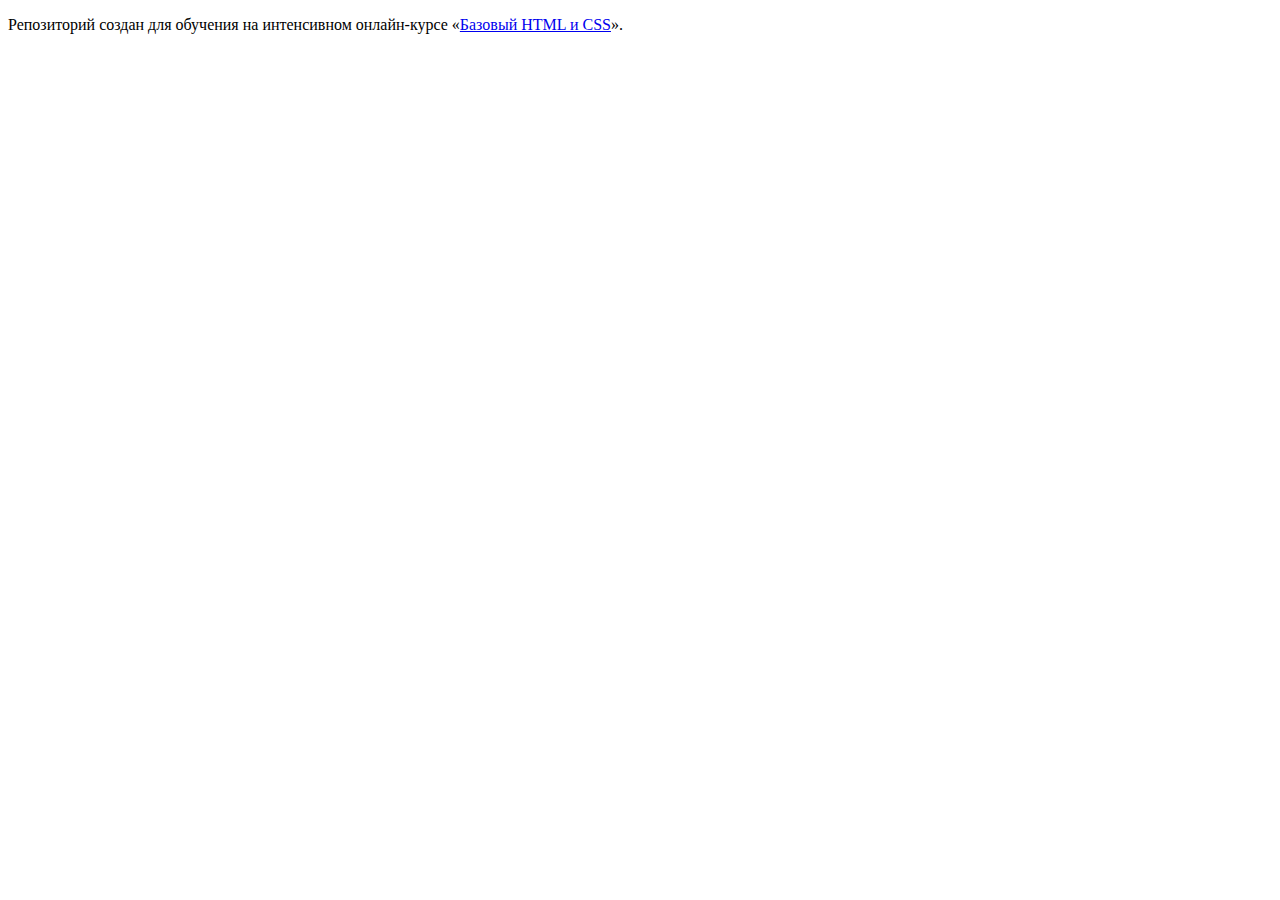
==== index.html @ 85b612f7 ":hatching_chick:" ====
<!DOCTYPE html>
<html lang="ru">
  <head>
    <meta charset="utf-8">
    <title>HTML Academy: Нёрдс</title>
  </head>
  <body>

    <p>Репозиторий создан для обучения на интенсивном онлайн‑курсе «<a href="https://htmlacademy.ru/intensive">Базовый HTML и CSS</a>».</p>

  </body>
</html>
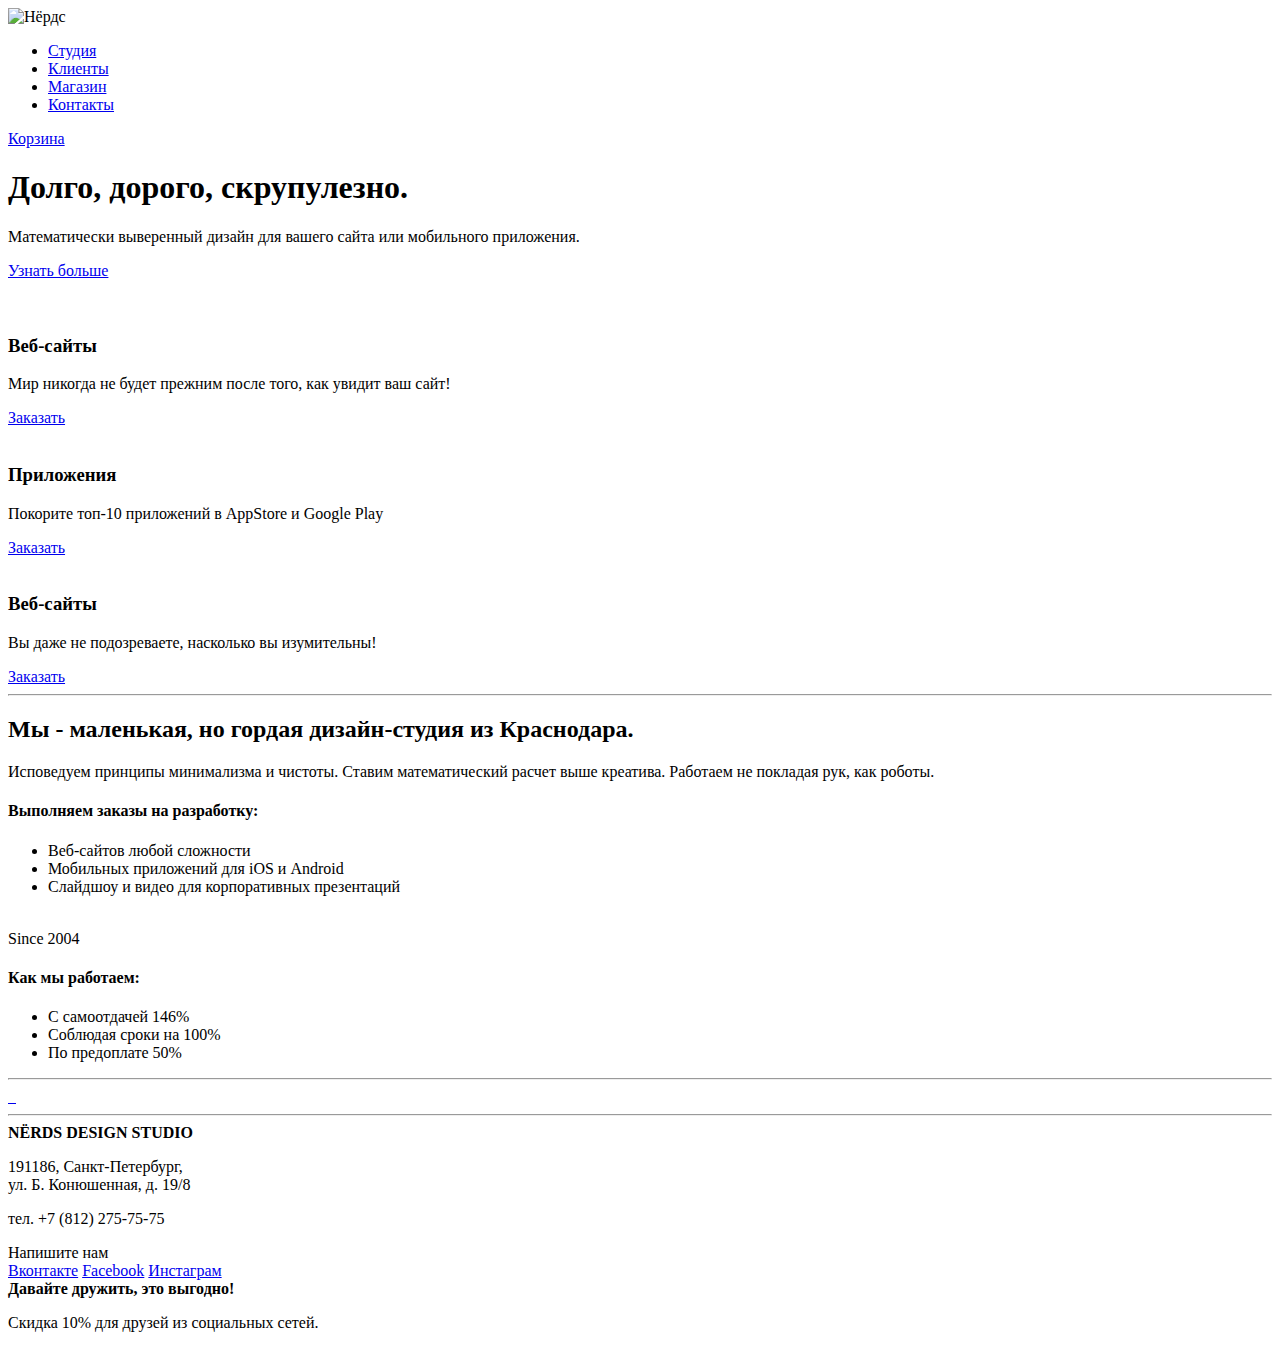
==== commit 6c8f4cd6: "Второе задание" ====
--- a/index.html
+++ b/index.html
@@ -2,11 +2,139 @@
 <html lang="ru">
   <head>
     <meta charset="utf-8">
-    <title>HTML Academy: Нёрдс</title>
+    <title>«Нёрдс»</title>
   </head>
   <body>
-
-    <p>Репозиторий создан для обучения на интенсивном онлайн‑курсе «<a href="https://htmlacademy.ru/intensive">Базовый HTML и CSS</a>».</p>
-
+    <header class="main-header">
+      <div class="container">
+        <div class="nerds-logo">
+          <img src="img/" width="" height="" alt="Нёрдс">  
+        </div>
+        <nav class="main-navigation">
+          <ul>
+            <li>
+              <a href="#">Студия</a>
+            </li>
+            <li>
+              <a href="#">Клиенты</a>
+            </li>
+            <li>
+              <a href="#">Магазин</a>  
+            </li>
+            <li>
+              <a href="#">Контакты</a>  
+            </li>
+          </ul>
+        </nav>
+        <div class="cart-block">
+          <a class="cart" href="#">Корзина</a>
+        </div>
+      </div>
+    </header>
+    <main class="container">
+      <div class="slider-block">
+        <div class="offer-block">
+         <h1 class="slider-title">Долго, дорого, скрупулезно.</h1> 
+         <p>Математически выверенный дизайн для вашего сайта или мобильного приложения.</p>
+         <a class="btn more-btn" href="#">Узнать больше</a>
+        </div>
+        <div class="slider-image-title">
+          <img src="img/" width="" height="" alt="">  
+        </div>
+      </div>
+      <div class="orders-block">
+        <div class="web-block">
+          <div class="img-order">
+            <img src="img/" width="" height="" alt="">
+          </div>
+          <h3 class="index-web-title">Веб-сайты</h3>
+          <p>Мир никогда не будет прежним после того, как увидит ваш сайт!</p>
+          <a class="btn book-web" href="#">Заказать</a>
+        </div>
+        <div class="app-block">
+          <div class="img-order">
+            <img src="img/" width="" height="" alt="">
+          </div>
+          <h3 class="index-app-title">Приложения</h3>
+          <p>Покорите топ-10 приложений в AppStore и Google Play</p>
+          <a class="btn book-app" href="#">Заказать</a>
+        </div>
+        <div class="present-block">
+          <div class="img-order">
+            <img src="img/" width="" height="" alt="">
+          </div>
+          <h3 class="index-present-title">Веб-сайты</h3>
+          <p>Вы даже не подозреваете, насколько вы изумительны!</p>
+          <a class="btn book-present" href="#">Заказать</a>
+        </div>
+      </div>
+      <hr class="line-orders">
+      <div class="info-nerds">
+        <div class="info-main">
+          <h2 class="index-info-title">Мы - маленькая, но гордая дизайн-студия из Краснодара.</h2>
+          <p>Исповедуем принципы минимализма и чистоты. Ставим математический расчет выше креатива. Работаем не покладая рук, как роботы.</p>
+          <div class="ord-info">
+            <h4 class="index-list-title">Выполняем заказы на разработку:</h4>
+            <ul class="index-list">
+              <li>Веб-сайтов любой сложности</li>
+              <li>Мобильных приложений для iOS и Android</li>
+              <li>Слайдшоу и видео для корпоративных презентаций</li>
+            </ul>
+          </div>
+        </div>
+        <div class="working-block">
+          <div class="logo-main">
+            <img src="img/" width="" height="" alt="">  
+          </div>
+          <div class="since">
+            Since 2004 <!-- Какой тег использовать здесь? -->
+          </div>
+          <div class="work-style">
+            <h4 class="index-list-title">Как мы работаем:</h4>
+            <ul class="index-list">
+              <li>С самоотдачей 146%</li>
+              <li>Соблюдая сроки на 100%</li>
+              <li>По предоплате 50%</li>
+            </ul>
+          </div>
+        </div>
+      </div>
+      <hr class="line-main">
+      <div class="partners">
+        <a class="glukhanko" href="#">
+          <img src="img/" width="" height="" alt="">  
+        </a>
+        <a class="html-academy" href="#">
+          <img src="img/" width="" height="" alt="">  
+        </a>
+        <a class="borodinski" href="#">
+          <img src="img/" width="" height="" alt="">  
+        </a>
+      </div>
+      <hr class="line-partners">
+    </main>
+    <footer class="main-footer"> <!-- Что насчёт футера? -->
+      <div class="container">
+        <a class="map" href="#"></a>
+        <section class="footer-contacts">
+          <b class="title-contacts">NЁRDS DESIGN STUDIO</b>
+          <p>191186, Санкт-Петербург,<br>
+             ул. Б. Конюшенная, д. 19/8</p>
+          <p>тел. +7 (812) 275-75-75</p>
+          <a class="btn link-us">Напишите нам</a>
+        </section>
+        <section class="footer-social">
+          <div class="links">
+            <a class="btn-social btn-social-vk" href="#">Вконтакте</a>
+            <a class="btn-social btn-social-fb" href="#">Facebook</a>
+            <a class="btn-social btn-social-inst" href="#">Инстаграм</a>
+          </div>
+          <div class="friendship">
+            <b class="friend-title">Давайте дружить, это выгодно!</b>
+            <p class="discount">Скидка 10% для друзей из социальных сетей.</p>
+          </div>
+        </section>
+      </div>
+    </footer>
   </body>
 </html>
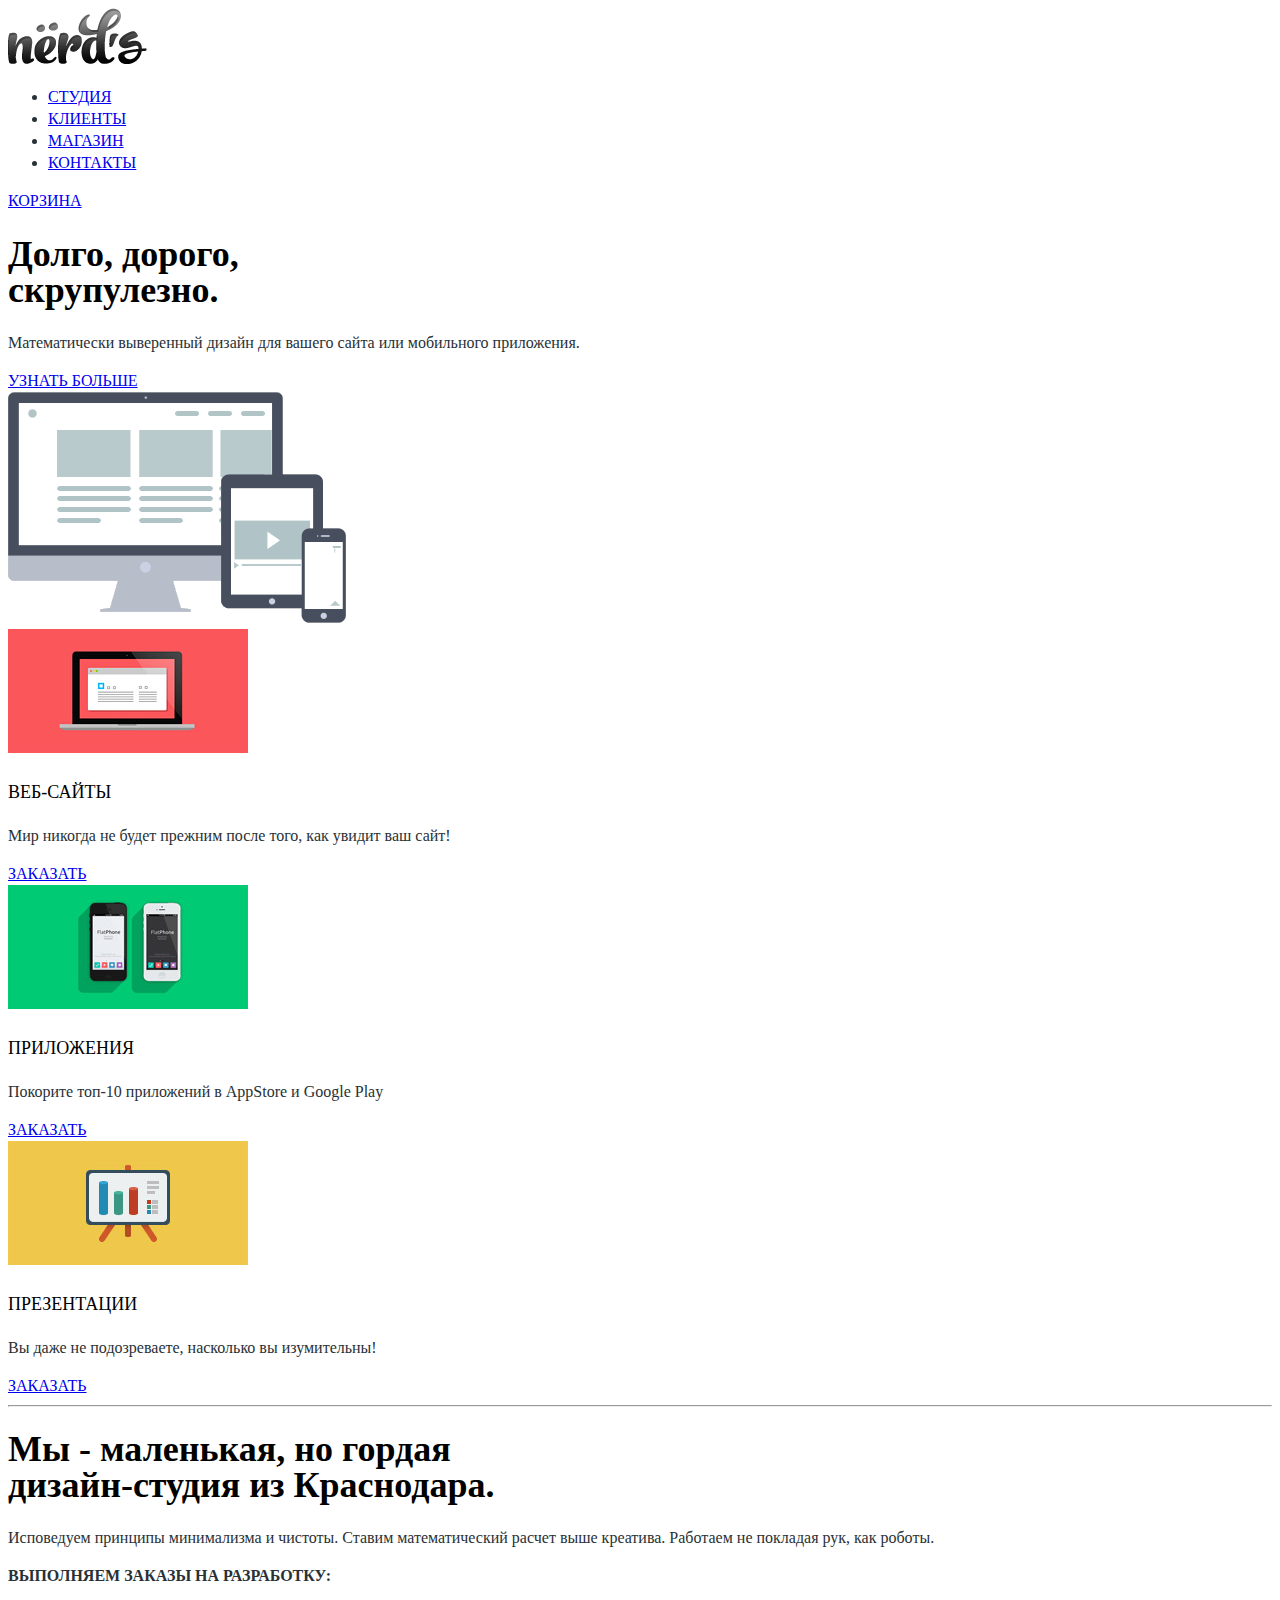
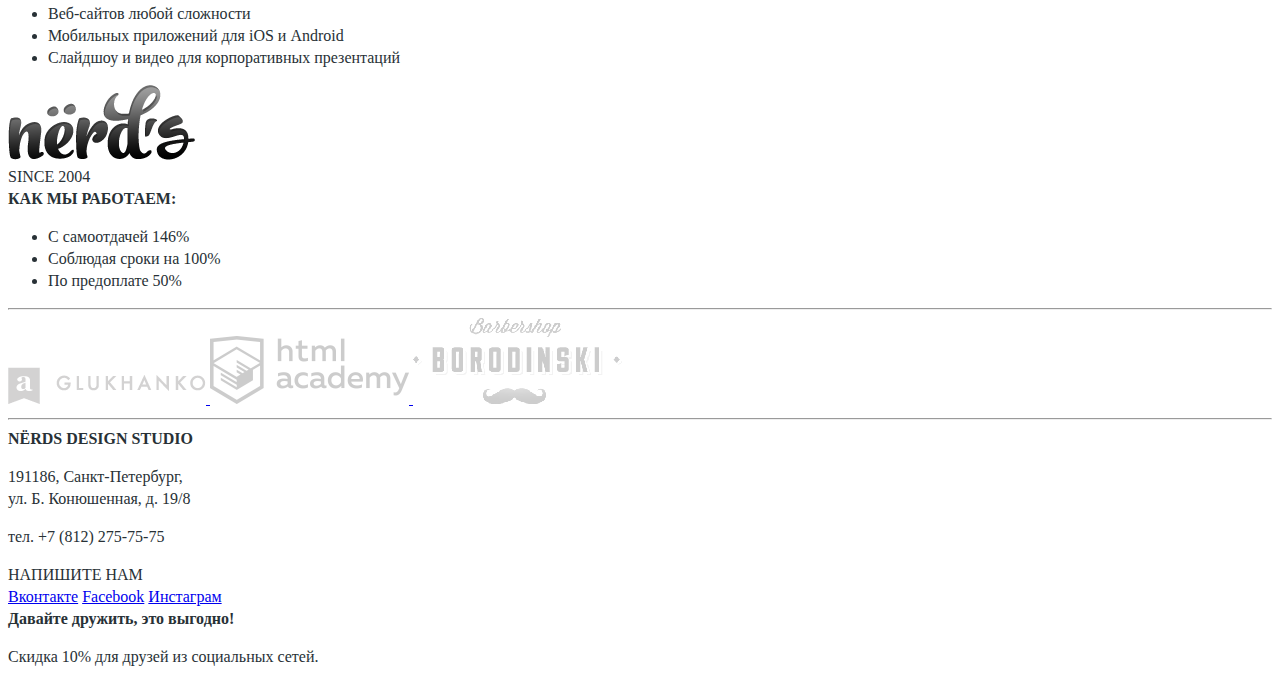
==== commit 2e51c8cd: "Третье задание" ====
--- a/index.html
+++ b/index.html
@@ -3,78 +3,81 @@
   <head>
     <meta charset="utf-8">
     <title>«Нёрдс»</title>
+    <link href="css/style.css" rel="stylesheet">
   </head>
   <body>
     <header class="main-header">
       <div class="container">
         <div class="nerds-logo">
-          <img src="img/" width="" height="" alt="Нёрдс">  
+          <a class="logo" href="#"><img src="img/logo_nerds.png" width="139" height="56" alt="Нёрдс"></a>  
         </div>
         <nav class="main-navigation">
           <ul>
             <li>
-              <a href="#">Студия</a>
+              <a href="#">СТУДИЯ</a>
             </li>
             <li>
-              <a href="#">Клиенты</a>
+              <a href="#">КЛИЕНТЫ</a>
             </li>
             <li>
-              <a href="#">Магазин</a>  
+              <a href="#">МАГАЗИН</a>  
             </li>
             <li>
-              <a href="#">Контакты</a>  
+              <a href="#">КОНТАКТЫ</a>  
             </li>
           </ul>
         </nav>
         <div class="cart-block">
-          <a class="cart" href="#">Корзина</a>
+          <a class="cart" href="#">КОРЗИНА</a>
         </div>
       </div>
     </header>
     <main class="container">
       <div class="slider-block">
         <div class="offer-block">
-         <h1 class="slider-title">Долго, дорого, скрупулезно.</h1> 
+         <h1 class="slider-title">Долго, дорого,<br>
+             скрупулезно.</h1> 
          <p>Математически выверенный дизайн для вашего сайта или мобильного приложения.</p>
-         <a class="btn more-btn" href="#">Узнать больше</a>
+         <a class="btn more-btn" href="#">УЗНАТЬ БОЛЬШЕ</a>
         </div>
         <div class="slider-image-title">
-          <img src="img/" width="" height="" alt="">  
+          <img src="img/technique_first_slide.png" width="338" height="231" alt="Техника">  
         </div>
       </div>
       <div class="orders-block">
         <div class="web-block">
           <div class="img-order">
-            <img src="img/" width="" height="" alt="">
+            <img src="img/redpromo.jpg" width="240" height="124" alt="Веб-сайты">
           </div>
-          <h3 class="index-web-title">Веб-сайты</h3>
+          <h3 class="index-web-title">ВЕБ-САЙТЫ</h3>
           <p>Мир никогда не будет прежним после того, как увидит ваш сайт!</p>
-          <a class="btn book-web" href="#">Заказать</a>
+          <a class="btn book-web" href="#">ЗАКАЗАТЬ</a>
         </div>
         <div class="app-block">
           <div class="img-order">
-            <img src="img/" width="" height="" alt="">
+            <img src="img/greenpromo.jpg" width="240" height="124" alt="Приложения">
           </div>
-          <h3 class="index-app-title">Приложения</h3>
+          <h3 class="index-app-title">ПРИЛОЖЕНИЯ</h3>
           <p>Покорите топ-10 приложений в AppStore и Google Play</p>
-          <a class="btn book-app" href="#">Заказать</a>
+          <a class="btn book-app" href="#">ЗАКАЗАТЬ</a>
         </div>
         <div class="present-block">
           <div class="img-order">
-            <img src="img/" width="" height="" alt="">
+            <img src="img/yellowpromo.jpg" width="240" height="124" alt="Презентации">
           </div>
-          <h3 class="index-present-title">Веб-сайты</h3>
+          <h3 class="index-present-title">ПРЕЗЕНТАЦИИ</h3>
           <p>Вы даже не подозреваете, насколько вы изумительны!</p>
-          <a class="btn book-present" href="#">Заказать</a>
+          <a class="btn book-present" href="#">ЗАКАЗАТЬ</a>
         </div>
       </div>
       <hr class="line-orders">
       <div class="info-nerds">
         <div class="info-main">
-          <h2 class="index-info-title">Мы - маленькая, но гордая дизайн-студия из Краснодара.</h2>
+          <h1 class="index-info-title">Мы - маленькая, но гордая<br>
+              дизайн-студия из Краснодара.</h1>
           <p>Исповедуем принципы минимализма и чистоты. Ставим математический расчет выше креатива. Работаем не покладая рук, как роботы.</p>
           <div class="ord-info">
-            <h4 class="index-list-title">Выполняем заказы на разработку:</h4>
+            <b class="index-list-title">ВЫПОЛНЯЕМ ЗАКАЗЫ НА РАЗРАБОТКУ:</b>
             <ul class="index-list">
               <li>Веб-сайтов любой сложности</li>
               <li>Мобильных приложений для iOS и Android</li>
@@ -84,13 +87,13 @@
         </div>
         <div class="working-block">
           <div class="logo-main">
-            <img src="img/" width="" height="" alt="">  
+            <img src="img/about_nerds.png" width="187" height="75" alt="Нёрдс">  
           </div>
           <div class="since">
-            Since 2004 <!-- Какой тег использовать здесь? -->
+            SINCE 2004 <!-- Какой тег использовать здесь? -->
           </div>
           <div class="work-style">
-            <h4 class="index-list-title">Как мы работаем:</h4>
+            <b class="index-list-title">КАК МЫ РАБОТАЕМ:</b>
             <ul class="index-list">
               <li>С самоотдачей 146%</li>
               <li>Соблюдая сроки на 100%</li>
@@ -102,13 +105,13 @@
       <hr class="line-main">
       <div class="partners">
         <a class="glukhanko" href="#">
-          <img src="img/" width="" height="" alt="">  
+          <img src="img/prtn_glukhanko.png" width="198" height="37" alt="GLUKHANKO">  
         </a>
         <a class="html-academy" href="#">
-          <img src="img/" width="" height="" alt="">  
+          <img src="img/prtn_htmlacademy.png" width="199" height="68" alt="HTML Academy">  
         </a>
         <a class="borodinski" href="#">
-          <img src="img/" width="" height="" alt="">  
+          <img src="img/prtn_borodinski.png" width="209" height="86" alt="Бородинский">  
         </a>
       </div>
       <hr class="line-partners">
@@ -121,7 +124,7 @@
           <p>191186, Санкт-Петербург,<br>
              ул. Б. Конюшенная, д. 19/8</p>
           <p>тел. +7 (812) 275-75-75</p>
-          <a class="btn link-us">Напишите нам</a>
+          <a class="btn link-us">НАПИШИТЕ НАМ</a>
         </section>
         <section class="footer-social">
           <div class="links">
--- a/css/style.css
+++ b/css/style.css
@@ -0,0 +1,23 @@
+body {
+    font-size: 16px;
+    line-height: 22px;
+    color: #283136;
+    font-weight: 500;
+    font-family: Roboto;
+}
+
+h1 {
+    font-size: 36px;
+    line-height: 36px;
+    color: #000000;
+    font-weight: bold;
+    font-family: Roboto;
+}
+
+h3 {
+    font-size: 18px;
+    line-height: 30px;
+    color: #000000;
+    font-weight: 500;
+    font-family: Roboto;
+}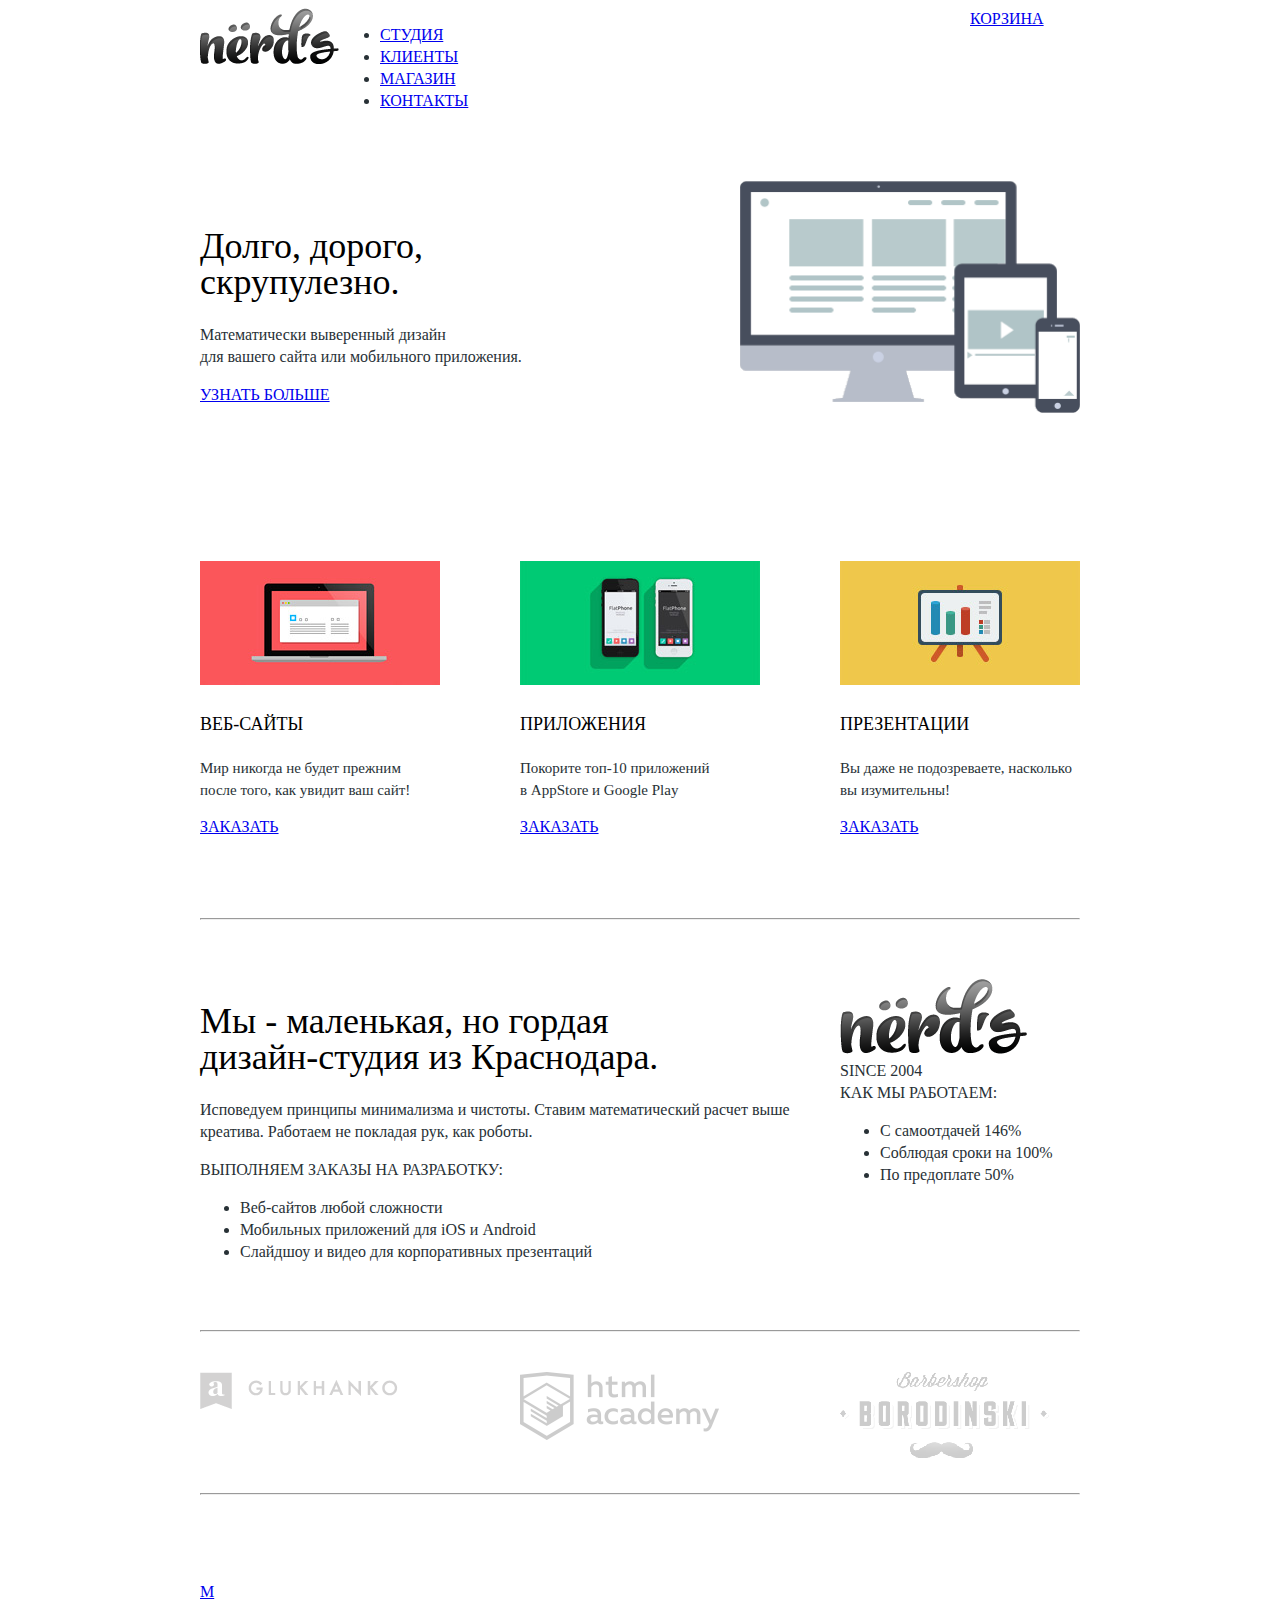
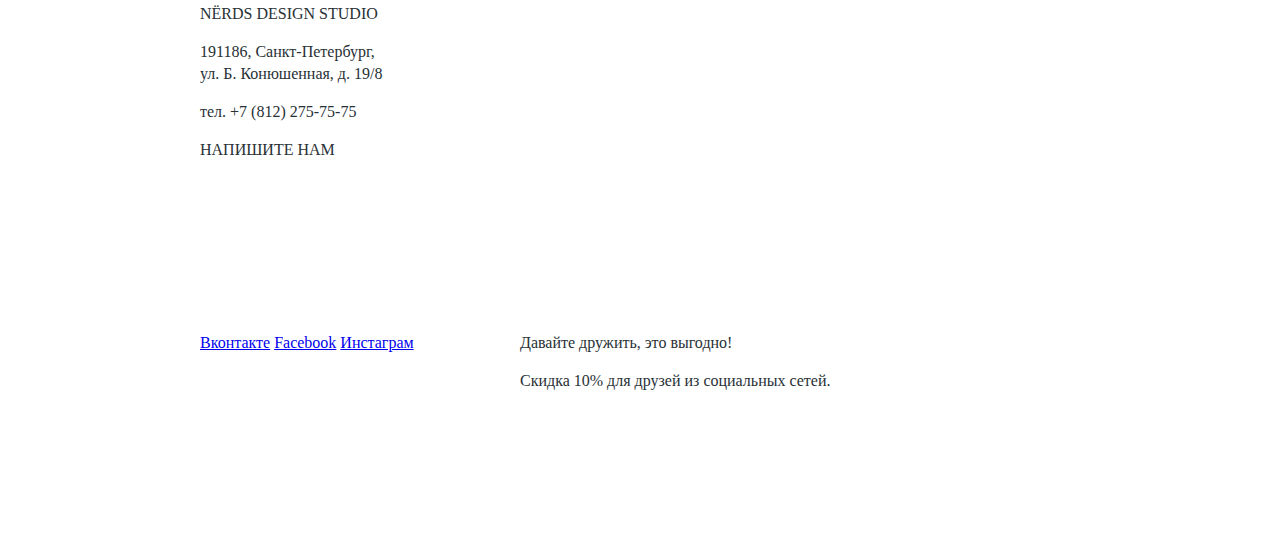
==== commit 1e640529: "Четвёртое задание" ====
--- a/index.html
+++ b/index.html
@@ -7,7 +7,7 @@
   </head>
   <body>
     <header class="main-header">
-      <div class="container">
+      <div class="container clearfix">
         <div class="nerds-logo">
           <a class="logo" href="#"><img src="img/logo_nerds.png" width="139" height="56" alt="Нёрдс"></a>  
         </div>
@@ -37,15 +37,15 @@
         <div class="offer-block">
          <h1 class="slider-title">Долго, дорого,<br>
              скрупулезно.</h1> 
-         <p>Математически выверенный дизайн для вашего сайта или мобильного приложения.</p>
+         <p>Математически выверенный дизайн<br> для вашего сайта или мобильного приложения.</p>
          <a class="btn more-btn" href="#">УЗНАТЬ БОЛЬШЕ</a>
         </div>
         <div class="slider-image-title">
-          <img src="img/technique_first_slide.png" width="338" height="231" alt="Техника">  
-        </div>
+            <img src="img/technique_first_slide.png" width="340" height="232" alt="Техника">
+        </div>  
       </div>
-      <div class="orders-block">
-        <div class="web-block">
+      <div class="orders-block clearfix">
+        <div class="order">
           <div class="img-order">
             <img src="img/redpromo.jpg" width="240" height="124" alt="Веб-сайты">
           </div>
@@ -53,15 +53,15 @@
           <p>Мир никогда не будет прежним после того, как увидит ваш сайт!</p>
           <a class="btn book-web" href="#">ЗАКАЗАТЬ</a>
         </div>
-        <div class="app-block">
+        <div class="order">
           <div class="img-order">
             <img src="img/greenpromo.jpg" width="240" height="124" alt="Приложения">
           </div>
           <h3 class="index-app-title">ПРИЛОЖЕНИЯ</h3>
-          <p>Покорите топ-10 приложений в AppStore и Google Play</p>
+          <p>Покорите топ-10 приложений<br> в AppStore и Google Play</p>
           <a class="btn book-app" href="#">ЗАКАЗАТЬ</a>
         </div>
-        <div class="present-block">
+        <div class="order">
           <div class="img-order">
             <img src="img/yellowpromo.jpg" width="240" height="124" alt="Презентации">
           </div>
@@ -71,7 +71,7 @@
         </div>
       </div>
       <hr class="line-orders">
-      <div class="info-nerds">
+      <div class="info-nerds clearfix">
         <div class="info-main">
           <h1 class="index-info-title">Мы - маленькая, но гордая<br>
               дизайн-студия из Краснодара.</h1>
@@ -101,24 +101,24 @@
             </ul>
           </div>
         </div>
-      </div>
-      <hr class="line-main">
-      <div class="partners">
-        <a class="glukhanko" href="#">
-          <img src="img/prtn_glukhanko.png" width="198" height="37" alt="GLUKHANKO">  
-        </a>
-        <a class="html-academy" href="#">
-          <img src="img/prtn_htmlacademy.png" width="199" height="68" alt="HTML Academy">  
-        </a>
-        <a class="borodinski" href="#">
-          <img src="img/prtn_borodinski.png" width="209" height="86" alt="Бородинский">  
-        </a>
+        <hr class="line-main">
+        <div class="partners">
+          <a class="partner" href="#">
+            <img src="img/prtn_glukhanko.png" width="198" height="37" alt="GLUKHANKO">  
+          </a>
+          <a class="partner" href="#">
+            <img src="img/prtn_htmlacademy.png" width="199" height="68" alt="HTML Academy">  
+          </a>
+          <a class="partner" href="#">
+            <img src="img/prtn_borodinski.png" width="209" height="86" alt="Бородинский">  
+          </a>
+        </div>
       </div>
       <hr class="line-partners">
     </main>
     <footer class="main-footer"> <!-- Что насчёт футера? -->
-      <div class="container">
-        <a class="map" href="#"></a>
+      <div class="container clearfix">
+        <a class="map" href="#">M</a>
         <section class="footer-contacts">
           <b class="title-contacts">NЁRDS DESIGN STUDIO</b>
           <p>191186, Санкт-Петербург,<br>
@@ -126,7 +126,7 @@
           <p>тел. +7 (812) 275-75-75</p>
           <a class="btn link-us">НАПИШИТЕ НАМ</a>
         </section>
-        <section class="footer-social">
+        <section class="footer-social clearfix">
           <div class="links">
             <a class="btn-social btn-social-vk" href="#">Вконтакте</a>
             <a class="btn-social btn-social-fb" href="#">Facebook</a>
@@ -141,3 +141,4 @@
     </footer>
   </body>
 </html>
+
--- a/css/style.css
+++ b/css/style.css
@@ -10,7 +10,7 @@
     font-size: 36px;
     line-height: 36px;
     color: #000000;
-    font-weight: bold;
+    font-weight: 500;
     font-family: Roboto;
 }
 
@@ -20,4 +20,257 @@
     color: #000000;
     font-weight: 500;
     font-family: Roboto;
-}+}
+
+b {
+    font-size: 16px;
+    line-height: 22px;
+    color: #283136;
+    font-weight: 500;
+    font-family: Roboto;
+}
+
+.clearfix::after {
+    content: "";
+    
+    display: table;
+    clear: both;
+}
+
+.container {
+    width: 880px;
+    padding: 0 10px;
+    margin: 0 auto;
+}
+
+.nerds-logo {
+    float: left;
+    width: 140px;
+}
+
+.main-navigation {
+    float: left;
+    width: 580px;
+    
+    /*Оформление сеток*/
+    min-height: 59px;
+}
+
+.cart-block {
+    float: right;
+    width: 110px;
+    
+    /*Оформление сеток*/
+    min-height: 59px;
+}
+
+.slider-block {
+    height: 353px;
+    margin-bottom: 80px;
+}
+
+/*Catalog*/
+.head {
+    display: block;
+    
+    text-align: center;
+    height: 172px;
+    padding-top: 74px;
+    margin-bottom: 81px;
+}
+
+/*Catalog*/
+.container-forms {
+    float: left;
+    
+    width: 240px;
+    margin-right: 80px;
+}
+
+/*Catalog*/
+.container-catalog {
+    float: right;
+    
+    padding-top: 18px;
+    width: 560px;
+}
+
+/*Catalog*/
+.sort {
+    margin-bottom: 23px;
+}
+
+/*Catalog*/
+.aviator {
+    float: left;
+    
+    width: 240px;
+    margin-right: 80px;
+    margin-bottom: 80px;
+}
+
+/*Catalog*/
+.sunset {
+    float: right;
+    
+    width: 240px;
+    margin-bottom: 80px;
+}
+
+/*Catalog*/
+.forte {
+    float: left;
+    
+    width: 240px;
+    margin-right: 80px;
+    margin-bottom: 80px;
+}
+
+/*Catalog*/
+.modern-organic {
+    float: right;
+    
+    width: 240px;
+    margin-bottom: 80px;
+}
+
+/*Catalog*/
+.avenue {
+    float: left;
+    
+    width: 240px;
+    margin-right: 80px;
+    margin-bottom: 80px;
+}
+
+/*Catalog*/
+.dovetail {
+    float: right;
+    
+    width: 240px;
+}
+
+/*Catalog*/
+.pages {
+    clear: both;
+    
+    width: 320px;
+    margin-bottom: 80px;
+}
+
+/*Catalog*/
+.page {
+    margin-right: 10px;
+}
+
+/*Catalog*/
+.page:last-child {
+    margin-right: 0;
+}
+
+.offer-block {
+    float: left;
+    
+    width: 481px;
+    padding-top: 76px;
+}
+
+.slider-image-title {
+    float: right;
+    
+    width: 340px;
+    padding-top: 53px;
+}
+
+.order {
+    float: left;
+    
+    width: 240px;
+    margin-right: 80px;
+}
+
+.order p {
+    font-size: 15px;
+}
+
+.order:last-child {
+    margin-right: 0;
+}
+
+.line-orders {
+    margin-top: 80px;
+    margin-bottom: 59px;
+}
+
+.info-nerds {
+    height: 483px;
+    margin-bottom: 31px;
+}
+
+.info-main {
+    float: left;
+    
+    width: 630px;
+    margin-right: 10px;
+    margin-bottom: 51px;
+}
+
+.working-block {
+    float: right;
+    
+    width: 240px;
+}
+
+.line-main {
+    clear: both;
+    
+    margin-bottom: 40px;
+}
+
+.partners {
+    height: 90px;
+}
+
+.partner {
+    float: left;
+    
+    width: 220px;
+    margin-right: 100px;
+}
+
+.partner:last-child {
+    margin-right: 0;
+}
+
+.line-partners {
+    margin-bottom: 86px;
+}
+
+/*Не знаю, как быть с футером. Ошибка в CSS? Ширину не задать совсем :( */
+.main-footer {
+    clear: both;
+}
+
+.footer-contacts {
+    width: 250px;
+    height: 240px;
+    margin-bottom: 89px;
+}
+
+.footer-social {
+    height: 216px;
+}
+
+.links {
+    float: left;
+    
+    width: 300px;
+    margin-right: 20px;
+}
+
+.friendship {
+    float: right;
+    
+    width: 560px;
+}
+
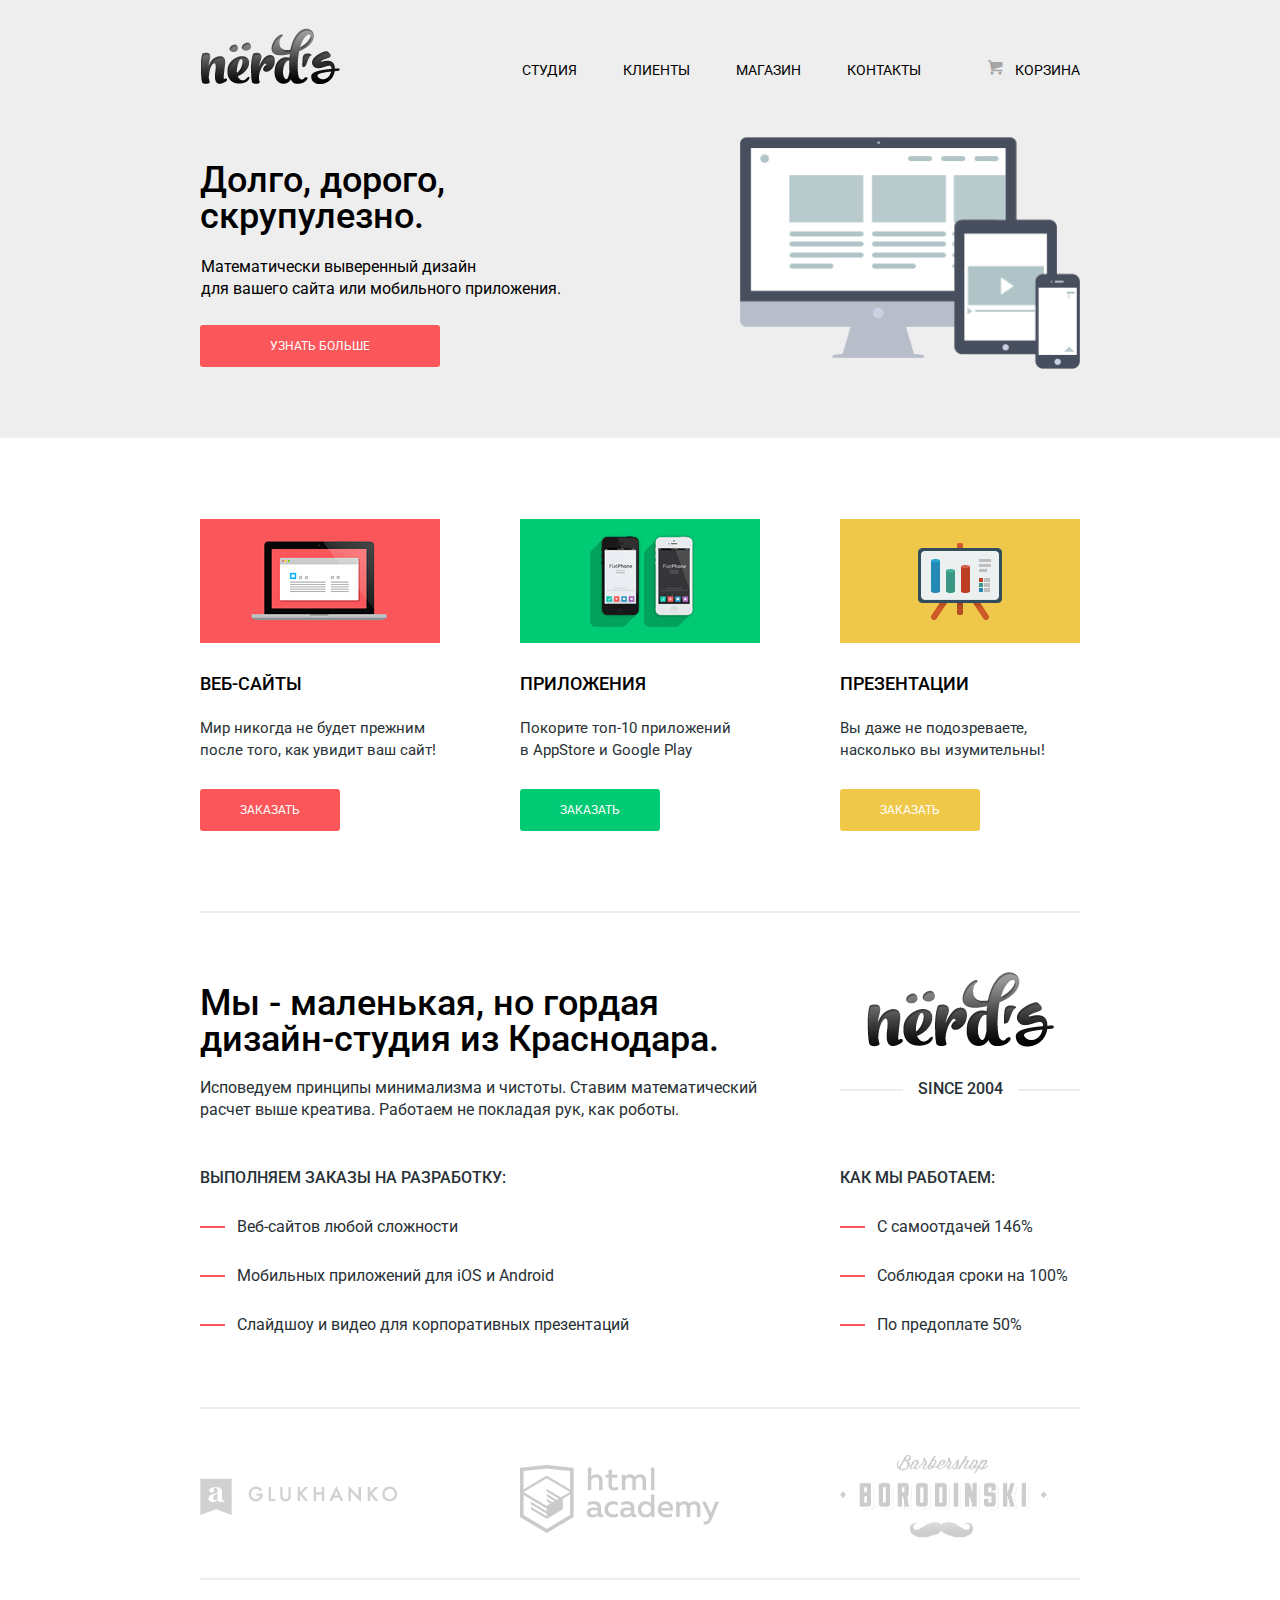
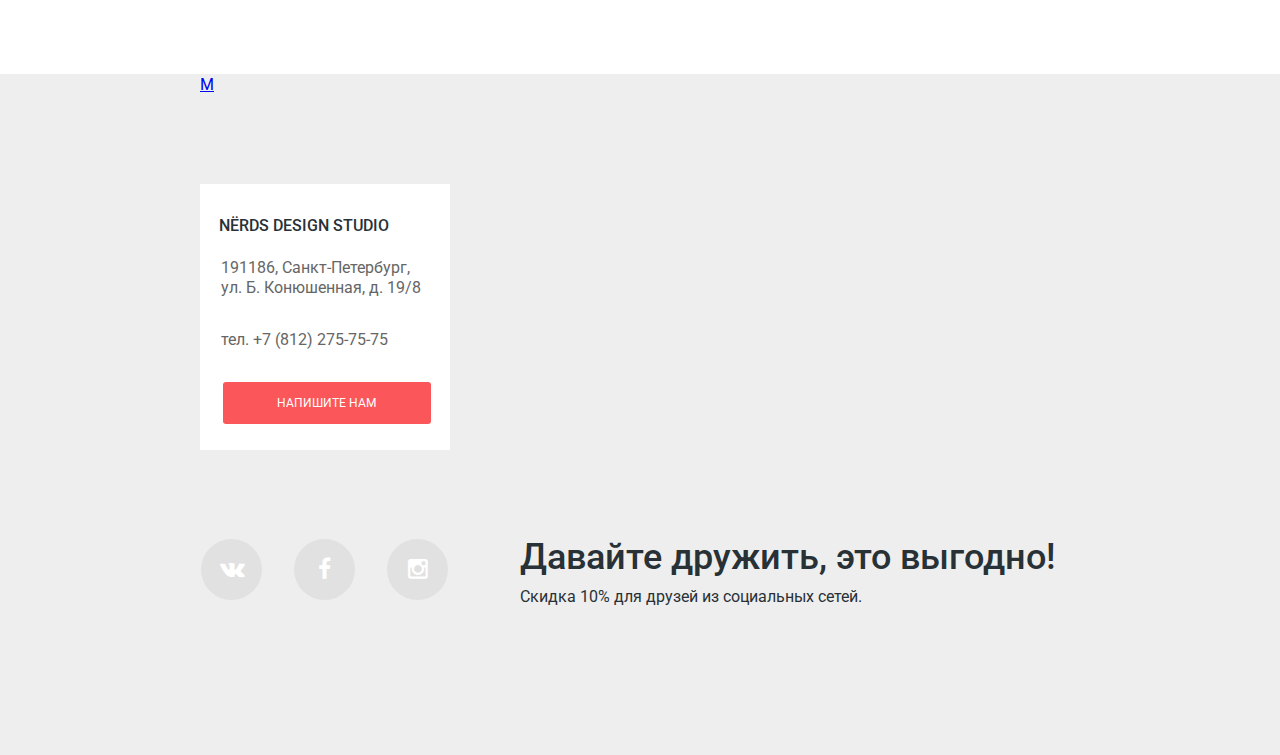
==== commit b234312b: "Пятое задание" ====
--- a/index.html
+++ b/index.html
@@ -3,6 +3,8 @@
   <head>
     <meta charset="utf-8">
     <title>«Нёрдс»</title>
+    <link href='https://fonts.googleapis.com/css?family=Roboto:500&subset=latin,cyrillic' rel='stylesheet' type='text/css'>
+    <link href="css/normalize.css" rel="stylesheet">
     <link href="css/style.css" rel="stylesheet">
   </head>
   <body>
@@ -28,12 +30,10 @@
           </ul>
         </nav>
         <div class="cart-block">
-          <a class="cart" href="#">КОРЗИНА</a>
+          <a class="cart" href="#"><span class="icon-basket"></span>КОРЗИНА</a>
         </div>
       </div>
-    </header>
-    <main class="container">
-      <div class="slider-block">
+      <div class="container slider-block">
         <div class="offer-block">
          <h1 class="slider-title">Долго, дорого,<br>
              скрупулезно.</h1> 
@@ -44,6 +44,8 @@
             <img src="img/technique_first_slide.png" width="340" height="232" alt="Техника">
         </div>  
       </div>
+    </header>
+    <main class="container clearfix">
       <div class="orders-block clearfix">
         <div class="order">
           <div class="img-order">
@@ -75,7 +77,7 @@
         <div class="info-main">
           <h1 class="index-info-title">Мы - маленькая, но гордая<br>
               дизайн-студия из Краснодара.</h1>
-          <p>Исповедуем принципы минимализма и чистоты. Ставим математический расчет выше креатива. Работаем не покладая рук, как роботы.</p>
+          <p>Исповедуем принципы минимализма и чистоты. Ставим математический<br> расчет выше креатива. Работаем не покладая рук, как роботы.</p>
           <div class="ord-info">
             <b class="index-list-title">ВЫПОЛНЯЕМ ЗАКАЗЫ НА РАЗРАБОТКУ:</b>
             <ul class="index-list">
@@ -89,8 +91,8 @@
           <div class="logo-main">
             <img src="img/about_nerds.png" width="187" height="75" alt="Нёрдс">  
           </div>
-          <div class="since">
-            SINCE 2004 <!-- Какой тег использовать здесь? -->
+          <div class="since-block">
+            <b>SINCE 2004</b>
           </div>
           <div class="work-style">
             <b class="index-list-title">КАК МЫ РАБОТАЕМ:</b>
@@ -104,13 +106,13 @@
         <hr class="line-main">
         <div class="partners">
           <a class="partner" href="#">
-            <img src="img/prtn_glukhanko.png" width="198" height="37" alt="GLUKHANKO">  
+            <img src="img/hover_glukhanko.png" width="198" height="37" alt="GLUKHANKO">  
           </a>
           <a class="partner" href="#">
-            <img src="img/prtn_htmlacademy.png" width="199" height="68" alt="HTML Academy">  
+            <img src="img/hover_htmlacademy.png" width="199" height="68" alt="HTML Academy">  
           </a>
           <a class="partner" href="#">
-            <img src="img/prtn_borodinski.png" width="209" height="86" alt="Бородинский">  
+            <img src="img/hover_borodinski.png" width="209" height="86" alt="Бородинский">  
           </a>
         </div>
       </div>
@@ -128,9 +130,9 @@
         </section>
         <section class="footer-social clearfix">
           <div class="links">
-            <a class="btn-social btn-social-vk" href="#">Вконтакте</a>
-            <a class="btn-social btn-social-fb" href="#">Facebook</a>
-            <a class="btn-social btn-social-inst" href="#">Инстаграм</a>
+            <a class="btn-social" href="#">Вконтакте <span class="icon-vk"></span></a>
+            <a class="btn-social" href="#">Facebook <span class="icon-facebook"></span></a>
+            <a class="btn-social" href="#">Instagram <span class="icon-instagramm"></span></a>
           </div>
           <div class="friendship">
             <b class="friend-title">Давайте дружить, это выгодно!</b>
@@ -141,4 +143,3 @@
     </footer>
   </body>
 </html>
-
--- a/css/style.css
+++ b/css/style.css
@@ -1,17 +1,59 @@
 body {
+    min-width: 900px;
     font-size: 16px;
     line-height: 22px;
     color: #283136;
-    font-weight: 500;
-    font-family: Roboto;
-}
+    font-weight: ;
+    font-family: "Roboto", sans-serif;
+}
+
+@font-face {
+  font-weight: normal;
+  font-style: normal;
+
+  font-family: "symbols-nerds";
+  src: url("../fonts/symbols-nerds.woff") format("woff"),
+       url("../fonts/symbols-nerds.woff2") format("woff2");
+}
+
+[class^="icon-"]::before,
+[class*=" icon-"]::before {
+  display: inline-block;
+  width: 1em;
+  margin-right: 0.2em;
+  margin-left: 0.2em;
+
+  font-weight: normal;
+  line-height: 1em;
+  font-family: "symbols-nerds";
+  text-align: center;
+  text-transform: none;
+  text-decoration: inherit;
+  font-style: normal;
+  font-variant: normal;
+
+  speak: none;
+}
+
+.icon-basket::before { content: "\62"; } /* "b" */
+.icon-facebook::before { content: "\66"; } /* "f" */
+.icon-twitter::before { content: "\74"; } /* "t" */
+.icon-vk::before { content: "\76"; } /* "v" */
+.icon-up-dir::before { content: "\25b2"; } /* "▲" */
+.icon-down-dir::before { content: "\25bc"; } /* "▼" */
+.icon-circle::before { content: "\25cb"; } /* "○" */
+.icon-circle-dot::before { content: "\25cf"; } /* "●" */
+.icon-check-off::before { content: "\2610"; } /* "☐" */
+.icon-check-on::before { content: "\2611"; } /* "☑" */
+.icon-instagramm::before { content: "📷"; } /* "\1f4f7" */
+
 
 h1 {
     font-size: 36px;
     line-height: 36px;
     color: #000000;
     font-weight: 500;
-    font-family: Roboto;
+    font-family: "Roboto", sans-serif;
 }
 
 h3 {
@@ -19,7 +61,7 @@
     line-height: 30px;
     color: #000000;
     font-weight: 500;
-    font-family: Roboto;
+    font-family: "Roboto", sans-serif;
 }
 
 b {
@@ -27,7 +69,7 @@
     line-height: 22px;
     color: #283136;
     font-weight: 500;
-    font-family: Roboto;
+    font-family: "Roboto", sans-serif;
 }
 
 .clearfix::after {
@@ -42,144 +84,587 @@
     padding: 0 10px;
     margin: 0 auto;
 }
+/*Хэдер*/
+.main-header {
+    color: #000000;
+    
+    background-color: #eeeeee;
+}
 
 .nerds-logo {
     float: left;
-    width: 140px;
+    position: relative;
+    width: 139px;
+    height: 56px;
+    top: 28px;
+    left: 1px;
+}
+
+.nerds-logo img {
+    width: 139px;
+    height: 56px;
 }
 
 .main-navigation {
     float: left;
-    width: 580px;
     
     /*Оформление сеток*/
-    min-height: 59px;
+    min-height: 85px;
+}
+
+.main-navigation ul {
+    position: relative;
+    padding: 0;
+    margin: 0;
+    top: 55px;
+    left: 0px;
+    list-style: none;
+    font-size: 0;
+}
+
+.main-navigation li {
+    display: inline-block;
+    
+    font-size: 14px;
+    line-height: 30px;
+    vertical-align: top;
+}
+
+.main-navigation a {
+    display: block;
+    margin-right: 46px;
+    
+    color: #000000;
+    text-decoration: none;
+}
+
+.main-navigation li:first-child a {
+    margin-left: 183px;
+}
+
+.main-navigation a:hover {
+    color: #fb565a;
+}
+
+.main-navigation a:active {
+    color: #8f8f8f;
 }
 
 .cart-block {
     float: right;
-    width: 110px;
+    width: 100px;
     
     /*Оформление сеток*/
-    min-height: 59px;
-}
-
-.slider-block {
-    height: 353px;
-    margin-bottom: 80px;
-}
-
-/*Catalog*/
+    min-height: 85px;
+}
+
+.cart {
+    position: relative;
+    
+    display: inline-block;
+    margin-top: 55px;
+    padding-left: 35px;
+    
+    font-size: 14px;
+    line-height: 30px;
+    vertical-align: top;
+    color: #000000;
+    text-decoration: none;
+}
+
+.cart:hover {
+    color: #fb565a;
+}
+
+.cart:active {
+    color: #8f8f8f;
+}
+
+.cart span {
+    position: absolute;
+    top: -2px;
+    left: 4px;
+    font-size: 16px;
+    line-height: 30px;
+    opacity: 0.3;
+}
+
+.cart:hover span {
+    opacity: 1;
+}
+
+.cart:active span {
+    opacity: 0.25;
+}
+/*Catalog Хэдер*/
 .head {
     display: block;
     
     text-align: center;
-    height: 172px;
-    padding-top: 74px;
+    min-height: 176px;
+    margin-top: 69px;
     margin-bottom: 81px;
 }
 
-/*Catalog*/
-.container-forms {
+.head h1 {
+    display: block;
+    font-size: 40px;
+    line-height: 46px;
+}
+/*Catalog Форма*/
+.block-form {
     float: left;
     
     width: 240px;
     margin-right: 80px;
 }
 
-/*Catalog*/
+.range-filter {
+    margin-bottom: 47px;
+}
+
+.block-grid {
+    margin-bottom: 46px;
+}
+
+.block-grid h3 {
+    font-size: 18px;
+    line-height: 30px;
+    margin-bottom: -4px;
+}
+
+input[type=radio] {
+    display: none;
+}
+
+input[type=radio] + label {
+    display: block;
+    position: relative;
+    margin: 25px 0;
+    
+    font-size: 16px;
+    line-height: 20px;
+    
+    padding-left: 36px;
+    
+    cursor: pointer;
+    color: #283136;
+}
+
+input[type=radio] + label::before {
+    content: "\25cb";
+    
+    position: absolute;
+    top: 0;
+    left: 0;
+    
+    width: 25px;
+    height: 25px;
+    
+    font-family: "symbols-nerds";
+    font-size: 28px;
+    color: #c1c1c1;
+}
+
+input[type=radio]:checked + label::before {
+    content: "\25cf";
+}
+
+input[type=radio] + label:hover {
+    color: #000000;
+}
+
+.input[type=radio] + label::before:hover {
+    color: #b5b5b5;
+}
+
+.block-features {
+    margin-bottom: 57px;
+}
+
+.block-features h3 {
+    font-size: 18px;
+    line-height: 30px;
+    margin-bottom: -8px;
+}
+
+input[type=checkbox] {
+    display: none;
+}
+
+input[type=checkbox] + label {
+    display: block;
+    position: relative;
+    margin: 29px 0;
+    
+    font-size: 16px;
+    line-height: 20px;
+    
+    padding-left: 36px;
+    
+    cursor: pointer;
+}
+
+input[type=checkbox] + label::before {
+    content: "\2610";
+    position: absolute;
+    top: 0;
+    left: 0;
+    
+    width: 23px;
+    height: 23px;
+    
+    font-size: 28px;
+    font-family: "symbols-nerds";
+    color: #c1c1c1;
+}
+
+input[type=checkbox]:checked + label::before {
+    content: "\2611";
+}
+/*Catalog Сетка макетов*/
 .container-catalog {
     float: right;
     
     padding-top: 18px;
     width: 560px;
 }
-
-/*Catalog*/
+/*Catalog Сортировка*/
 .sort {
+    position: relative;
     margin-bottom: 23px;
-}
-
-/*Catalog*/
+    font-size: 12px;
+    line-height: 18px;
+}
+
+.sort b {
+    display: inline-block;
+    margin-right: 41px;
+    
+    font-size: 12px;
+    line-height: 18px;
+    
+    vertical-align: top;
+}
+
+.sort-btn {
+    padding: 0;
+    margin-right: 46px;
+    border: none;
+    background: none;
+    border-bottom: 1px dotted #00ca74;
+    color: #cacaca;
+    outline: none;
+}
+
+.sort-btn:hover {
+    color: #000000;
+    border-bottom: 1px solid #00ca74;
+}
+
+.sort-btn:active {
+    color: #000000;
+    border: none;
+    outline: none;
+}
+
+.by-function {
+    margin-right: 75px;
+}
+/*ЧТО ДЕЛАТЬ С СОРТИРОВОЧНЫМИ НАПРАВЛЯЮЩИМИ?*/
+.sort-btn:nth-child(5) {
+    margin-right: 12px;
+}
+
+.sort-btn:nth-child(6) {
+    margin-right: 0;
+}
+
+.sort-dir {
+    
+}
+/*Catalog Слайдер изображений макетов*/
+.triple-slider::before {
+    content: "";
+    display: block;
+    
+    width: 240px;
+    height: 30px;
+    border-radius: 3px;
+    
+    background-color: #f1f1f1;
+}
+/*Catalog Авиатор*/
 .aviator {
     float: left;
-    
-    width: 240px;
+    position: relative;
+    
+    width: 240px;
+    height: 270px;
+    
     margin-right: 80px;
     margin-bottom: 80px;
 }
 
-/*Catalog*/
+.aviator-info {
+    display: none;
+    position: absolute;
+    top: 50px;
+    left: 20px;
+    
+    width: 200px;
+    height: 200px;
+    
+    text-align: center;
+    background-color: #ffffff;
+}
+
+.aviator-info h3 {
+    font-size: 18px;
+    line-height: 18px;
+    margin-top: 36px;
+    margin-bottom: 18px;
+}
+
+.aviator-info p {
+    width: 200px;
+    font-size: 14px;
+    line-height: 18px;
+    margin-bottom: 28px;
+}
+
+.aviator:hover .aviator-info {
+    display: block;
+}
+/*Catalog Сансет*/
 .sunset {
     float: right;
-    
-    width: 240px;
+    position: relative;
+    
+    width: 240px;
+    height: 270px;
+    
     margin-bottom: 80px;
 }
 
-/*Catalog*/
+.sunset-info {
+    display: none;
+    position: absolute;
+    top: 50px;
+    left: 20px;
+    
+    width: 200px;
+    height: 200px;
+    
+    text-align: center;
+    background-color: #ffffff;
+}
+
+.sunset-info h3 {
+    font-size: 18px;
+    line-height: 18px;
+    margin-top: 36px;
+    margin-bottom: 18px;
+}
+
+.sunset-info p {
+    width: 200px;
+    font-size: 14px;
+    line-height: 18px;
+    margin-bottom: 28px;
+}
+
+.sunset:hover .sunset-info {
+    display: block;
+}
+/*Catalog Форте*/
 .forte {
     float: left;
     
     width: 240px;
+    height: 270px;
+    
     margin-right: 80px;
     margin-bottom: 80px;
 }
-
-/*Catalog*/
+/*Catalog Модерн Органик*/
 .modern-organic {
     float: right;
     
     width: 240px;
+    height: 270px;
+    
     margin-bottom: 80px;
 }
-
-/*Catalog*/
+/*Catalog Авеню*/
 .avenue {
     float: left;
     
     width: 240px;
+    height: 270px;
+    
     margin-right: 80px;
     margin-bottom: 80px;
 }
-
-/*Catalog*/
+/*Catalog Давтейл*/
 .dovetail {
     float: right;
     
     width: 240px;
-}
-
-/*Catalog*/
+    height: 270px;
+}
+/*Catalog Переключатели страниц*/
 .pages {
     clear: both;
     
     width: 320px;
     margin-bottom: 80px;
 }
-
-/*Catalog*/
+/*Catalog Страницы*/
 .page {
+    display: inline-block;
+    min-width: 38px;
+    height: 38px;
     margin-right: 10px;
-}
-
-/*Catalog*/
+    font-size: 12px;
+    line-height: 38px;
+    text-align: center;
+    vertical-align: middle;
+    text-decoration: none;
+    border-radius: 3px;
+    color: #000000;
+    background-color: #f1f1f1;
+}
+
+.page:hover {
+    background-color: #e5e5e5;
+}
+
+.page:active {
+    box-shadow: inset 0 3px 0 0 #b5b5b5;
+    background-color: #d5d5d5;
+}
+
+.page:first-child {
+    width: 34px;
+    height: 34px;
+    line-height: 34px;
+    background-color: #ffffff;
+    border: 2px solid #f2f2f2;
+}
+
 .page:last-child {
+    padding-left: 32px;
+    padding-right: 32px;
     margin-right: 0;
+}
+/*Index Блок-Слайдер в хэдере*/
+.slider-block {
+    min-height: 353px;
+    margin-bottom: 81px;
+    background-color: #eee;
 }
 
 .offer-block {
     float: left;
     
-    width: 481px;
-    padding-top: 76px;
-}
-
+    width: 460px;
+    min-height: 221px;
+    margin-top: 53px;
+    margin-right: 80px;
+}
+
+.offer-block h1 {
+    width: 250px;
+    font-size: 36px;
+    line-height: 36px;
+    margin-bottom: 22px;
+}
+
+.offer-block p {
+    width: 460px;
+    font-size: 16px;
+    line-height: 22px;
+    padding-left: 1px;
+    margin-bottom: 25px;
+}
+/*Стилизация кнопок и ссылок*/
+.btn {
+    display: inline-block;
+    padding: 12px 0;
+    font-size: 12px;
+    line-height: 18px;
+    font-family: "Roboto", sans-serif;
+    color: #ffffff;
+    
+    vertical-align: top;
+    text-transform: uppercase;
+    text-decoration: none;
+    border: none;
+    border-radius: 3px;
+    outline: none;
+    cursor: pointer;
+}
+
+.block-form .btn-show {
+    padding-left: 47px;
+    padding-right: 47px;
+    color: #000000;
+    background-color: #f1f1f1;
+    font-weight: 600;
+}
+
+.block-form .btn-show:hover {
+    background-color: #e5e5e5;
+}
+
+.block-form .btn-show:active {
+    box-shadow: inset 0 3px 0 0 #b5b5b5;
+    background-color: #d5d5d5;
+}
+
+.more-btn {
+    background-color: #fb565a;
+    padding-left: 70px;
+    padding-right: 70px;
+    /*Color*/
+    color: #ffffff;
+}
+
+.btn-buy {
+    padding-left: 41px;
+    padding-right: 38px;
+    margin-bottom: 30px;
+    font-size: 18px;
+    line-height: 18px;
+    background-color: #fb565a;
+    border-radius: 3px;
+}
+
+.btn-buy:hover {
+    background-color: #d6494d;
+}
+
+.btn-buy:active {
+    box-shadow: inset 0 3px 0 0 #9b2d30;
+    background-color: #b63538;
+}
+/*Index Изображение в слайдере*/
 .slider-image-title {
     float: right;
     
     width: 340px;
-    padding-top: 53px;
+    height: 232px;
+    margin-top: 52px;
+}
+
+.slider-image-title img {
+    width: 340px;
+    height: 232px;
+}
+/*Index Блок с предложениями*/
+.orders-block {
+    margin-bottom: 80px;
 }
 
 .order {
@@ -189,46 +674,219 @@
     margin-right: 80px;
 }
 
+.img-order {
+    width: 240px;
+    height: 124px;
+    margin-bottom: 26px;
+}
+
+.img-order img {
+    width: 240px;
+    height: 124px;
+}
+
+.order h3 {
+    font-size: 18px;
+    line-height: 30px;
+    margin-bottom: 18px;
+}
+
 .order p {
     font-size: 15px;
+    line-height: 22px;
+    margin-bottom: 28px;
 }
 
 .order:last-child {
     margin-right: 0;
 }
 
+.order .btn {
+    padding-left: 40px;
+    padding-right: 40px;
+}
+
+.book-web {
+    background-color: #fb565a;
+}
+
+.book-web:hover {
+    background-color: #d6494d;
+}
+
+.book-web:active {
+    background-color: #b63538;
+    box-shadow: inset 0 3px 0 0 #9b2d30;
+}
+
+.book-app {
+    background-color: #00ca74;
+}
+
+.book-app:hover {
+    background-color: #01a25e;
+}
+
+.book-app:active {
+    background-color: #009053;
+    box-shadow: inset 0 3px 0 0 #007b47;
+}
+
+.book-present {
+    background-color: #efc84a;
+}
+
+.book-present:hover {
+    background-color: #d6ae2c;
+}
+
+.book-present:active {
+    background-color: #c09b24;
+    box-shadow: inset 0 3px 0 0 #a3841f;
+}
+/*Index Разделительная линия*/
+hr {
+    border: none;
+    color: #eeeeee;
+    background-color: #eeeeee;
+    height: 2px;
+}
+
 .line-orders {
-    margin-top: 80px;
     margin-bottom: 59px;
 }
-
+/*Index Блок с основной информацией сайта*/
 .info-nerds {
-    height: 483px;
+    min-height: 550px;
     margin-bottom: 31px;
 }
 
 .info-main {
     float: left;
     
-    width: 630px;
+    width: 621px;
     margin-right: 10px;
-    margin-bottom: 51px;
+    margin-bottom: 50px;
+}
+
+.info-main h1 {
+    font-size: 36px;
+    line-height: 36px;
+    margin-top: 13px;
+    margin-bottom: 20px;
+}
+
+.info-main p {
+    font-size: 16px;
+    line-height: 22px;
+    margin-bottom: 46px;
+}
+
+.ord-info {
+    height: 173px;
+    padding-bottom: 17px;
+}
+
+.index-list-title {
+    font-size: 16px;
+    line-height: 22px;
+    margin-bottom: 27px;
+    text-transform: uppercase;
+}
+
+.index-list {
+    padding: 0;
+    margin: 27px 0;
+    list-style: none;
+}
+
+.index-list li {
+    position: relative;
+    
+    margin-bottom: 27px;
+    padding-left: 37px;
+}
+
+.index-list li::before {
+    content: "";
+    position: absolute;
+    top: 10px;
+    left: 0;
+    
+    width: 25px;
+    height: 2px;
+    
+    background-color: #fb565a;
 }
 
 .working-block {
     float: right;
     
     width: 240px;
-}
-
+    margin-bottom: 50px;
+}
+
+.logo-main {
+    position: relative;
+    margin: 0 auto;
+    width: 187px;
+    height: 75px;
+    margin-bottom: 31px;
+}
+
+.logo-main img {
+    width: 187px;
+    height: 75px;
+}
+
+.since-block {
+    margin-bottom: 65px;
+    
+    text-align: center;
+}
+
+.since-block b {
+    position: relative;
+    z-index: 2;
+    
+    display: inline;
+    margin: 0;
+    padding: 0 15px;
+    margin-bottom: 67px;
+    
+    font-size: 16px;
+    line-height: 16px;
+    text-align: center;
+    
+    background: #ffffff;
+}
+
+.since-block::after {
+    content: "";
+    position: relative;
+    top: -11px;
+    z-index: 1;
+    
+    display: block;
+    
+    border-bottom: 2px solid #eeeeee;
+}
+
+.work-style {
+    height: 173px;
+    padding-bottom: 17px;
+}
+/*Index Разделительная линия*/
 .line-main {
     clear: both;
     
-    margin-bottom: 40px;
-}
-
+    margin-bottom: 46px;
+}
+/*Index Блок с партнерами*/
 .partners {
-    height: 90px;
+    position: relative;
+    
+    min-height: 91px;
 }
 
 .partner {
@@ -236,41 +894,143 @@
     
     width: 220px;
     margin-right: 100px;
+    opacity: 0.2;
+}
+
+.partners a:hover {
+    opacity: 1;
+}
+
+.partners a:active {
+    opacity: 1;
+}
+
+.partner:nth-child(1) {
+    position: relative;
+    top: 23px;
+}
+
+.partner:nth-child(2) {
+    position: relative;
+    top: 10px;
 }
 
 .partner:last-child {
     margin-right: 0;
 }
-
-.line-partners {
-    margin-bottom: 86px;
-}
-
-/*Не знаю, как быть с футером. Ошибка в CSS? Ширину не задать совсем :( */
+/*Index и Catalog Футер*/
 .main-footer {
     clear: both;
+    
+    margin-top: 86px;
+    
+    min-height: 632px;
+    /*До создания карты*/
+    background-color: #eeeeee;
 }
 
 .footer-contacts {
     width: 250px;
-    height: 240px;
+    min-height: 240px;
+    margin-top: 88px;
     margin-bottom: 89px;
+    background-color: #ffffff;
+}
+
+.footer-contacts b {
+    display: inline-block;
+    margin-left: 19px;
+    margin-top: 27px;
+}
+
+.footer-contacts b {
+    font-size: 16px;
+    line-height: 30px;
+}
+
+.footer-contacts p {
+    margin-left: 21px;
+    margin-top: 17px;
+    margin-bottom: 32px;
+    font-size: 16px;
+    line-height: 20px;
+    color: #666666;
+}
+
+.footer-contacts p + p {
+    margin-top: 24px;
+}
+
+.link-us {
+    padding-left: 54px;;
+    padding-right: 55px;
+    margin-left: 23px;
+    margin-bottom: 26px;
+    background-color: #fb565a;
 }
 
 .footer-social {
-    height: 216px;
-}
-
+    min-height: 216px;
+}
+/*Стилизация ссылок в футере*/
 .links {
     float: left;
     
-    width: 300px;
-    margin-right: 20px;
-}
-
+    min-width: 240px;
+    margin-left: 1px;
+}
+
+.btn-social {
+    display: inline-block;
+    position: relative;
+    width: 61px;
+    height: 61px;
+    margin-right: 28px;
+    text-align: center;
+    vertical-align: top;
+    font-size: 0;
+    border-radius: 50%;
+    
+    text-decoration: none;
+    color: #ffffff;
+    background-color: #e1e1e1;
+}
+
+.btn-social:last-child {
+    margin-right: 0;
+}
+
+.btn-social:hover {
+    background-color: #fb565a;
+}
+
+.btn-social:active {
+    background-color: #d6494d;
+    box-shadow: inset 0 3px 0 0 #b63e42;
+}
+
+.btn-social span {
+    font-size: 23px;
+    line-height: 61px;
+}
+/*Блок с акцией в футере*/
 .friendship {
     float: right;
     
+    margin-left: 72px;
+    
     width: 560px;
 }
 
+.friendship b {
+    font-size: 36px;
+    line-height: 36px;
+}
+
+.friendship p {
+    font-size: 16px;
+    line-height: 22px;
+    margin-top: 11px;
+    margin-bottom: 68px;
+}
+
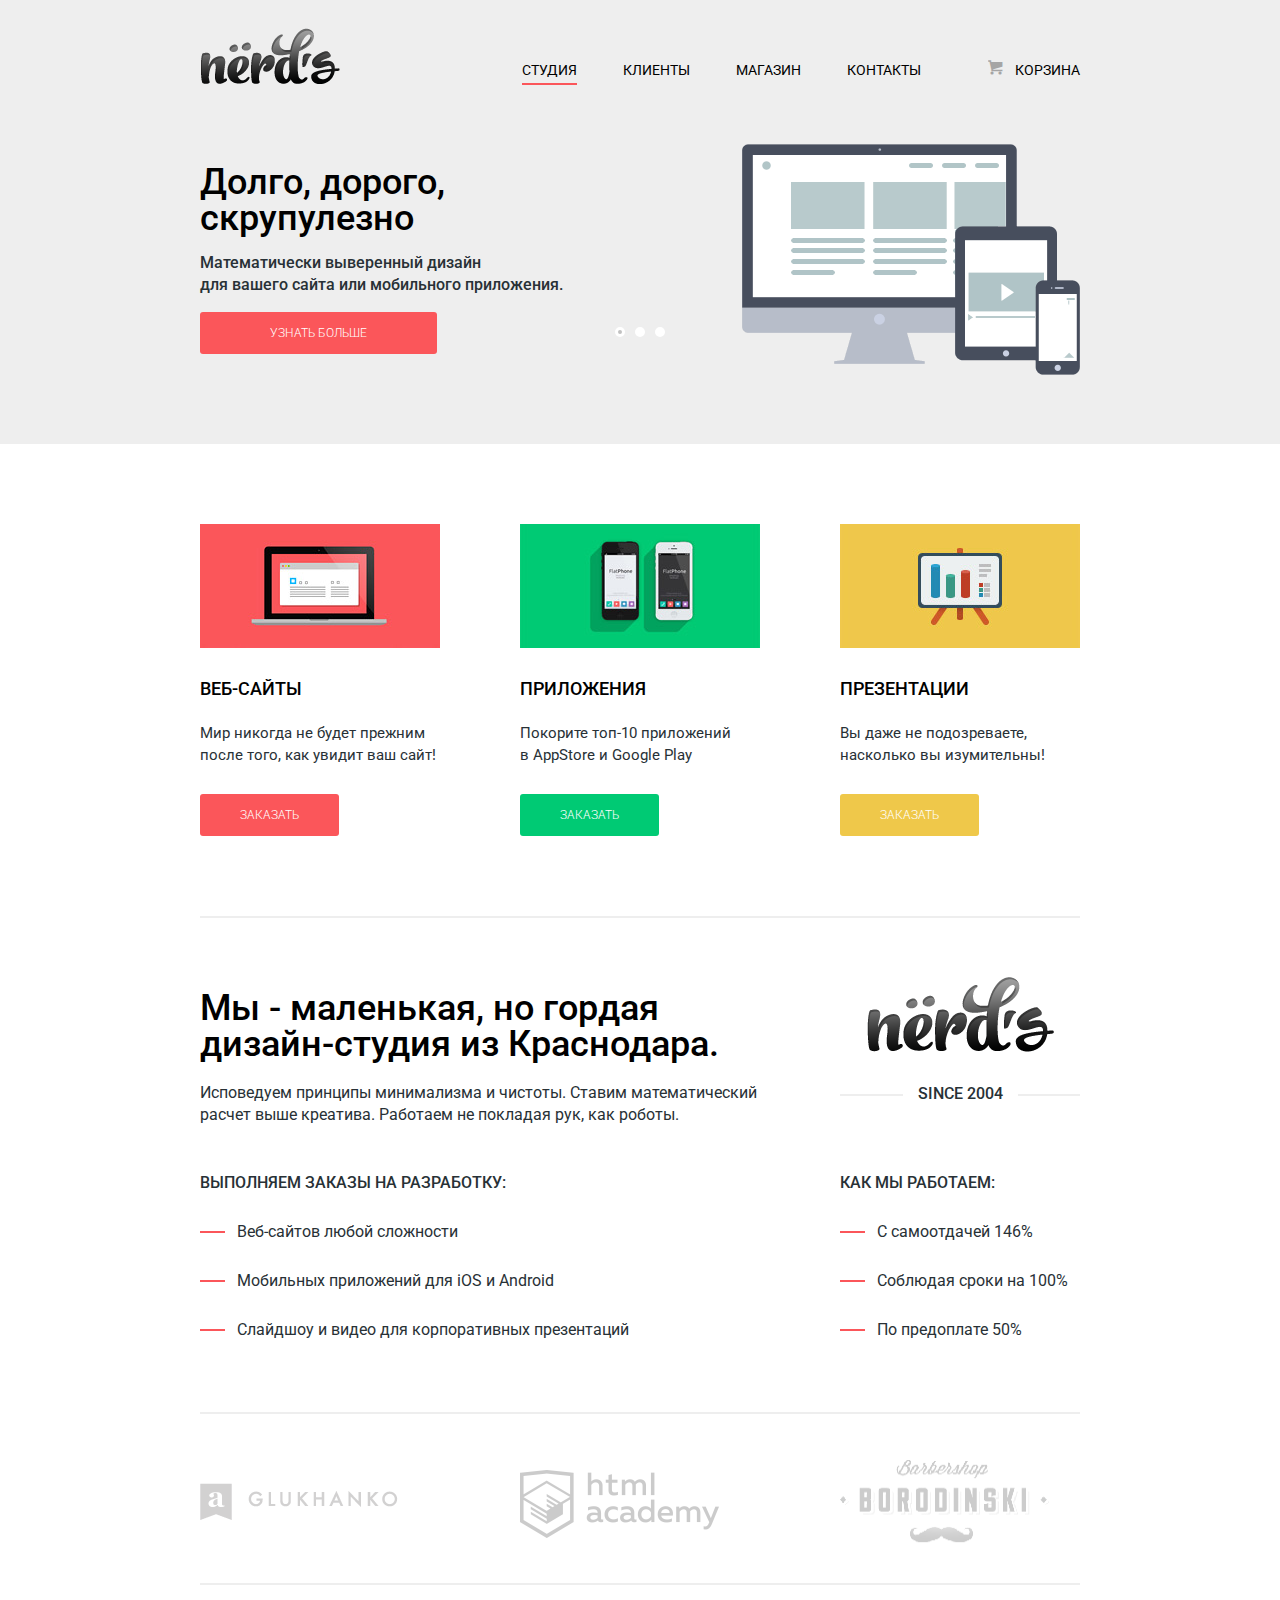
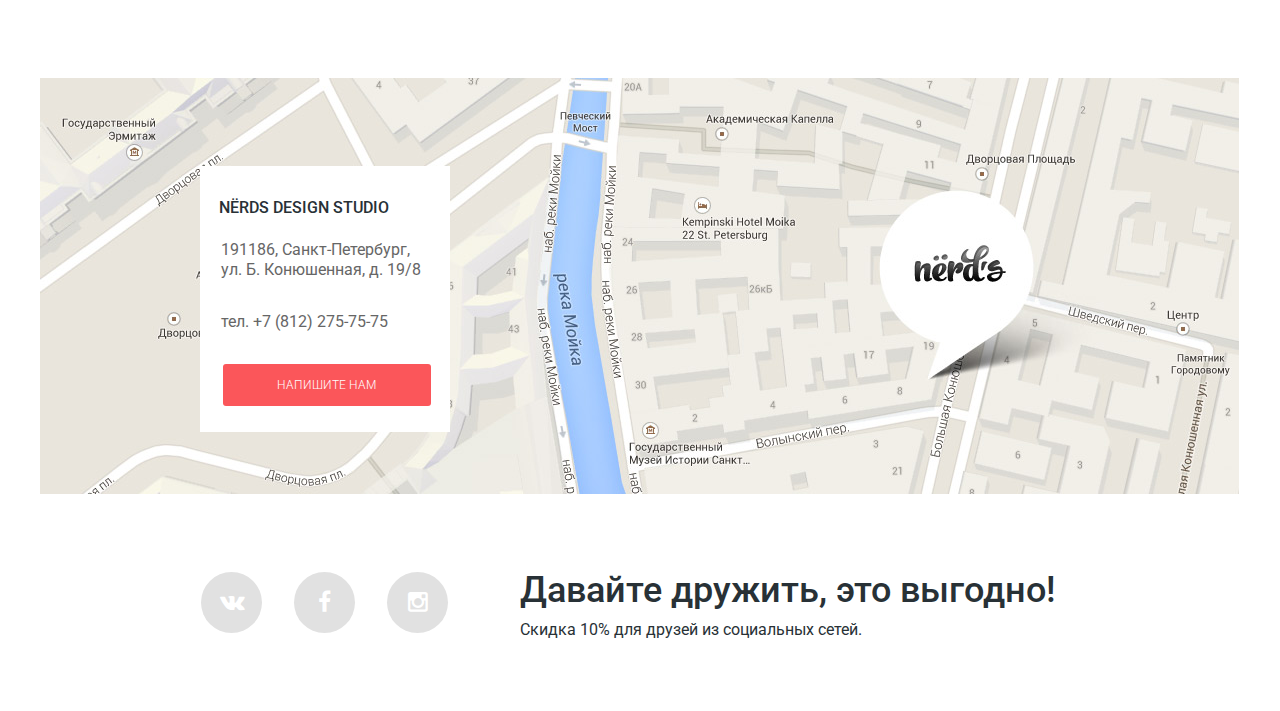
==== commit 9f0443df: "Шестое задание" ====
--- a/index.html
+++ b/index.html
@@ -15,14 +15,14 @@
         </div>
         <nav class="main-navigation">
           <ul>
-            <li>
-              <a href="#">СТУДИЯ</a>
+            <li class="active">
+            <span>СТУДИЯ</span>
             </li>
             <li>
               <a href="#">КЛИЕНТЫ</a>
             </li>
             <li>
-              <a href="#">МАГАЗИН</a>  
+              <a href="catalog.html">МАГАЗИН</a>  
             </li>
             <li>
               <a href="#">КОНТАКТЫ</a>  
@@ -33,16 +33,38 @@
           <a class="cart" href="#"><span class="icon-basket"></span>КОРЗИНА</a>
         </div>
       </div>
-      <div class="container slider-block">
-        <div class="offer-block">
-         <h1 class="slider-title">Долго, дорого,<br>
-             скрупулезно.</h1> 
-         <p>Математически выверенный дизайн<br> для вашего сайта или мобильного приложения.</p>
-         <a class="btn more-btn" href="#">УЗНАТЬ БОЛЬШЕ</a>
+      <div class="container slider">
+        <input type="radio" name="toggle" id="btn-1" checked>
+        <input type="radio" name="toggle" id="btn-2">
+        <input type="radio" name="toggle" id="btn-3">
+        <div class="slider-controls">
+          <label for="btn-1"></label>
+          <label for="btn-2"></label>
+          <label for="btn-3"></label>
         </div>
-        <div class="slider-image-title">
-            <img src="img/technique_first_slide.png" width="340" height="232" alt="Техника">
-        </div>  
+        <div class="slides">
+          <div class="slide">
+            <div class="slide-text">
+              <div class="slide-title">Долго, дорого,<br>скрупулезно</div>
+              <p>Математически выверенный дизайн<br>для вашего сайта или мобильного приложения.</p>
+              <a class="btn more-btn" href="#">УЗНАТЬ БОЛЬШЕ</a>
+            </div>
+          </div>
+          <div class="slide">
+            <div class="slide-text">
+              <div class="slide-title">Любите ли вы математику,<br> как любим ее мы?</div>
+              <p>Нашим дизайнерам мы удаляем нейроны, ответственные<br>за креатив, чтобы дать им возможность все просчитать.</p>
+              <a class="btn more-btn" href="#">Узнать больше</a>
+            </div>
+          </div>
+          <div class="slide">
+            <div class="slide-text">
+              <div class="slide-title">Только наркотики,<br> только хардкор!</div>
+              <p>Все дизайнерские решения в нашей компании принимаются только под воздействием качественных галлюциногенов.</p>
+              <a class="btn more-btn" href="#">Узнать больше</a>
+            </div>
+          </div>
+        </div>
       </div>
     </header>
     <main class="container clearfix">
@@ -118,9 +140,11 @@
       </div>
       <hr class="line-partners">
     </main>
-    <footer class="main-footer"> <!-- Что насчёт футера? -->
+    <footer class="main-footer">
       <div class="container clearfix">
-        <a class="map" href="#">M</a>
+        <div class="map">
+          <img src="img/map.jpg" width="1199" height="416" alt="Карта">
+        </div>
         <section class="footer-contacts">
           <b class="title-contacts">NЁRDS DESIGN STUDIO</b>
           <p>191186, Санкт-Петербург,<br>
@@ -140,6 +164,36 @@
           </div>
         </section>
       </div>
+      <div class="modal-content">
+        <button class="modal-content-close" type="button" title="Закрыть">Закрыть</button>
+        <form class="message-form" action="https://echo.htmlacademy.ru" method="post">
+          <div class="name-block">
+          <p class="name-p">
+          <label for="name-f">
+            Ваше имя:<br>
+          </label>
+          </p>
+          <input class="user-name" type="text" name="name" id="name-f" placeholder="Представьтесь, пожалуйста">
+          </div>
+          <div class="email-block">
+            <p class="email-p">
+            <label for="email-f">
+              Ваш e-mail:<br>
+            </label>
+            </p>
+            <input class="user-email" type="text" name="email" id="email-f" placeholder="Для отправки ответа">
+          </div>
+          <div class="text-block">
+            <p class="text-p">
+            <label for="free-text-f">
+              Текст письма:<br>
+            </label>
+            </p>
+            <textarea class="user-text" name="free-text" id="free-text-f" rows="5" placeholder="В свободной форме"></textarea>
+          </div><br>
+          <button class="btn" type="submit">Отправить</button>
+        </form>
+      </div>
     </footer>
   </body>
 </html>
--- a/css/style.css
+++ b/css/style.css
@@ -138,7 +138,7 @@
     text-decoration: none;
 }
 
-.main-navigation li:first-child a {
+.main-navigation li:first-child {
     margin-left: 183px;
 }
 
@@ -148,6 +148,32 @@
 
 .main-navigation a:active {
     color: #8f8f8f;
+}
+
+.main-navigation .active {
+    position: relative;
+    
+    background-color: none;
+}
+
+.main-navigation .active::after {
+    content: "";
+    position: absolute;
+    bottom: 0;
+    right: 46px;
+    left: 0px;
+    height: 2px;
+    
+    background-color: #fb565a;
+}
+
+.active span {
+    display: block;
+    margin-right: 46px;
+}
+
+.active a:hover {
+    color: #000000;
 }
 
 .cart-block {
@@ -197,6 +223,7 @@
     opacity: 0.25;
 }
 /*Catalog Хэдер*/
+/*Index Хэдер будет ниже*/
 .head {
     display: block;
     
@@ -220,7 +247,86 @@
 }
 
 .range-filter {
+    width: 240px;
     margin-bottom: 47px;
+}
+
+.range-controls {
+    position: relative;
+    
+    height: 41px;
+    padding-top: 39px;
+    padding-right: 20px;
+    padding-left: 20px;
+    margin-bottom: 14px;
+    
+    border-radius: 5px;
+    background-color: #f1f1f1;
+}
+
+.range-controls .scale {
+    height: 2px;
+    
+    background-color: #d7dcde;
+}
+
+.range-controls .bar {
+    width: 80%;
+    height: 2px;
+    
+    background-color: #00ca74;
+}
+
+.range-controls .toggle {
+    position: absolute;
+    top: 30px;
+    left: 0px;
+    width: 4px;
+    height: 4px;
+    
+    border: 8px solid #ffffff;
+    border-radius: 50%;
+    cursor: pointer;
+    background-color: #ababab;
+    box-shadow: 0 2px 1px 0 #cfcfcf;
+}
+
+.range-controls .min-toggle {
+    left: 20px;
+}
+
+.range-controls .max-toggle {
+    left: 160px;
+}
+
+.price-controls {
+    font-size: 0;
+}
+
+.price-controls label {
+    display: inline-block;
+    width: 50%;
+    font-size: 16px;
+}
+
+.price-controls input {
+    width: 60px;
+    padding: 8px 10px;
+    margin-left: 10px;
+    
+    font-family: "Roboto", sans-serif;
+    font-size: 16px;
+    text-align: center;
+    
+    border: none;
+    border-radius: 3px;
+    outline: none;
+    background-color: #f1f1f1;
+    color: #283136;
+}
+
+.max-price {
+    text-align: right;
 }
 
 .block-grid {
@@ -233,11 +339,11 @@
     margin-bottom: -4px;
 }
 
-input[type=radio] {
+.block-form input[type="radio"] {
     display: none;
 }
 
-input[type=radio] + label {
+input[type="radio"] + label {
     display: block;
     position: relative;
     margin: 25px 0;
@@ -251,7 +357,7 @@
     color: #283136;
 }
 
-input[type=radio] + label::before {
+input[type="radio"] + label::before {
     content: "\25cb";
     
     position: absolute;
@@ -266,15 +372,32 @@
     color: #c1c1c1;
 }
 
-input[type=radio]:checked + label::before {
+input[type="radio"]:checked + label::before {
     content: "\25cf";
 }
 
-input[type=radio] + label:hover {
-    color: #000000;
-}
-
-.input[type=radio] + label::before:hover {
+input[type="radio"] + label:hover {
+    color: #000000;
+}
+
+input[type="radio"]:hover + label::before {
+    content: "\25cb";
+    
+    position: absolute;
+    top: 0;
+    left: 0;
+    
+    width: 25px;
+    height: 25px;
+    
+    font-family: "symbols-nerds";
+    font-size: 28px;
+    color: #b5b5b5;
+}
+
+input[type="radio"]:checked:hover + label::before {
+    content: "\25cf";
+    
     color: #b5b5b5;
 }
 
@@ -288,11 +411,11 @@
     margin-bottom: -8px;
 }
 
-input[type=checkbox] {
+input[type="checkbox"] {
     display: none;
 }
 
-input[type=checkbox] + label {
+input[type="checkbox"] + label {
     display: block;
     position: relative;
     margin: 29px 0;
@@ -303,9 +426,10 @@
     padding-left: 36px;
     
     cursor: pointer;
-}
-
-input[type=checkbox] + label::before {
+    color: #283136;
+}
+
+input[type="checkbox"] + label::before {
     content: "\2610";
     position: absolute;
     top: 0;
@@ -319,8 +443,32 @@
     color: #c1c1c1;
 }
 
-input[type=checkbox]:checked + label::before {
+input[type="checkbox"]:hover + label {
+    color: #000000;
+}
+
+input[type="checkbox"]:hover + label::before {
+    content: "\2610";
+    position: absolute;
+    top: 0;
+    left: 0;
+    
+    width: 23px;
+    height: 23px;
+    
+    font-size: 28px;
+    font-family: "symbols-nerds";
+    color: #b5b5b5;
+}
+
+input[type="checkbox"]:checked + label::before {
     content: "\2611";
+}
+
+input[type="checkbox"]:checked:hover + label::before {
+    content: "\2611";
+    
+    color: #b5b5b5;
 }
 /*Catalog Сетка макетов*/
 .container-catalog {
@@ -364,7 +512,7 @@
 
 .sort-btn:active {
     color: #000000;
-    border: none;
+    border-bottom: none;
     outline: none;
 }
 
@@ -372,27 +520,90 @@
     margin-right: 75px;
 }
 /*ЧТО ДЕЛАТЬ С СОРТИРОВОЧНЫМИ НАПРАВЛЯЮЩИМИ?*/
-.sort-btn:nth-child(5) {
-    margin-right: 12px;
-}
-
-.sort-btn:nth-child(6) {
-    margin-right: 0;
-}
-
 .sort-dir {
-    
+    float: right;
+    position: relative;
+    
+    width: 28px;
+    height: 10px;
+    margin-top: 4px;
+}
+
+.sort-down::before {
+    content: "\25bc";
+    position: absolute;
+    top: -5px;
+    left: -7px;
+    
+    font-size: 18px;
+    
+    cursor: pointer;
+    color: #c1c1c1;
+}
+
+.sort-down:hover::before {
+    color: #000000;
+}
+
+.sort-down:active::before {
+    color: #00ca74;
+}
+
+.sort-up::before {
+    content: "\25b2";
+    position: absolute;
+    top: -5px;
+    left: 11px;
+    
+    font-size: 18px;
+    
+    cursor: pointer;
+    color: #c1c1c1;
+}
+
+.sort-up:hover::before {
+    color: #000000;
+}
+
+.sort-up:active::before {
+    color: #00ca74;
 }
 /*Catalog Слайдер изображений макетов*/
 .triple-slider::before {
     content: "";
     display: block;
+    position: relative;
     
     width: 240px;
     height: 30px;
-    border-radius: 3px;
+    border-top-left-radius: 5px;
+    border-top-right-radius: 5px;
     
     background-color: #f1f1f1;
+}
+
+.triple-slider input[type="radio"] {
+    display: none;
+}
+
+.layout-slider {
+    position: absolute;
+    top: 10px;
+    left: 13px;
+}
+
+.layout-slider label {
+    display: inline-block;
+    width: 6px;
+    height: 6px;
+    margin: 0 3px 0 0;
+    
+    vertical-align: top;
+    
+    background-color: #ffffff;
+    border: 2px solid #ffffff;
+    border-radius: 50%;
+    cursor: pointer;
 }
 /*Catalog Авиатор*/
 .aviator {
@@ -436,6 +647,10 @@
 .aviator:hover .aviator-info {
     display: block;
 }
+
+.aviator:hover .triple-slider::before {
+    background-color: #797979;
+}
 /*Catalog Сансет*/
 .sunset {
     float: right;
@@ -477,9 +692,14 @@
 .sunset:hover .sunset-info {
     display: block;
 }
+
+.sunset:hover .triple-slider::before {
+    background-color: #797979;
+}
 /*Catalog Форте*/
 .forte {
     float: left;
+    position: relative;
     
     width: 240px;
     height: 270px;
@@ -490,6 +710,7 @@
 /*Catalog Модерн Органик*/
 .modern-organic {
     float: right;
+    position: relative;
     
     width: 240px;
     height: 270px;
@@ -499,6 +720,7 @@
 /*Catalog Авеню*/
 .avenue {
     float: left;
+    position: relative;
     
     width: 240px;
     height: 270px;
@@ -509,6 +731,7 @@
 /*Catalog Давтейл*/
 .dovetail {
     float: right;
+    position: relative;
     
     width: 240px;
     height: 270px;
@@ -518,7 +741,7 @@
     clear: both;
     
     width: 320px;
-    margin-bottom: 80px;
+    margin-bottom: -6px;
 }
 /*Catalog Страницы*/
 .page {
@@ -526,11 +749,13 @@
     min-width: 38px;
     height: 38px;
     margin-right: 10px;
+  
     font-size: 12px;
     line-height: 38px;
     text-align: center;
     vertical-align: middle;
     text-decoration: none;
+  
     border-radius: 3px;
     color: #000000;
     background-color: #f1f1f1;
@@ -559,34 +784,101 @@
     margin-right: 0;
 }
 /*Index Блок-Слайдер в хэдере*/
-.slider-block {
-    min-height: 353px;
-    margin-bottom: 81px;
-    background-color: #eee;
-}
-
-.offer-block {
-    float: left;
-    
-    width: 460px;
-    min-height: 221px;
-    margin-top: 53px;
-    margin-right: 80px;
-}
-
-.offer-block h1 {
-    width: 250px;
+.slider {
+    position: relative;
+    padding-top: 49px;
+    width: 880px;
+    margin: 0 auto;
+    margin-bottom: 80px;
+    
+    background-color: #eeeeee;
+}
+
+.slide {
+    min-height: 310px;
+    
+    background-repeat: no-repeat;
+    background-position: 100% 10px;
+}
+
+.slider input[type="radio"] {
+    display: none;
+}
+
+.slider-controls {
+    position: absolute;
+    bottom: 95px;
+    left: 50%;
+    
+    width: 200px;
+    margin-left: -100px;
+    
+    text-align: center;
+}
+
+.slider-controls label {
+    display: inline-block;
+    width: 4px;
+    height: 4px;
+    margin: 0 3px;
+    
+    vertical-align: top;
+    
+    background-color: #ffffff;
+    border: 3px solid #ffffff;
+    border-radius: 50%;
+    cursor: pointer;
+}
+
+.slide-text {
+    width: 500px;
+    padding: 30px 0;
+}
+
+.slide-title {
+    font-weight: 500;
     font-size: 36px;
     line-height: 36px;
-    margin-bottom: 22px;
-}
-
-.offer-block p {
-    width: 460px;
-    font-size: 16px;
+}
+
+.slide p {
+    font-weight: 500;
     line-height: 22px;
-    padding-left: 1px;
-    margin-bottom: 25px;
+    color: #283136;
+}
+
+.slide:nth-child(1) {
+    background-image: url(../img/technique_first_slide.png);
+}
+
+.slide:nth-child(2) {
+    background-image: url(../img/calc_second_slider.png);
+}
+
+.slide:nth-child(3) {
+    background-image: url(../img/robo_third_slider.png);
+}
+
+.slide {
+    display: none;
+}
+
+#btn-1:checked ~ .slides .slide:nth-child(1) {
+    display: block;
+}
+
+#btn-2:checked ~ .slides .slide:nth-child(2) {
+    display: block;
+}
+
+#btn-3:checked ~ .slides .slide:nth-child(3) {
+    display: block;
+}
+
+#btn-1:checked ~ .slider-controls label[for="btn-1"],
+#btn-2:checked ~ .slider-controls label[for="btn-2"],
+#btn-3:checked ~ .slider-controls label[for="btn-3"] {
+    background-color: #c1c1c1;
 }
 /*Стилизация кнопок и ссылок*/
 .btn {
@@ -595,11 +887,13 @@
     font-size: 12px;
     line-height: 18px;
     font-family: "Roboto", sans-serif;
+    font-weight: 300;
     color: #ffffff;
     
     vertical-align: top;
     text-transform: uppercase;
     text-decoration: none;
+    text-align: center;
     border: none;
     border-radius: 3px;
     outline: none;
@@ -631,6 +925,15 @@
     color: #ffffff;
 }
 
+.more-btn:hover {
+    background-color: #d6494d;
+}
+
+.more-btn:active {
+    box-shadow: inset 0 3px 0 0 #9b2d30;
+    background-color: #b63538;
+}
+/*Кнопка с покупкой в Catalog*/
 .btn-buy {
     padding-left: 41px;
     padding-right: 38px;
@@ -649,19 +952,6 @@
     box-shadow: inset 0 3px 0 0 #9b2d30;
     background-color: #b63538;
 }
-/*Index Изображение в слайдере*/
-.slider-image-title {
-    float: right;
-    
-    width: 340px;
-    height: 232px;
-    margin-top: 52px;
-}
-
-.slider-image-title img {
-    width: 340px;
-    height: 232px;
-}
 /*Index Блок с предложениями*/
 .orders-block {
     margin-bottom: 80px;
@@ -920,19 +1210,26 @@
 }
 /*Index и Catalog Футер*/
 .main-footer {
-    clear: both;
-    
-    margin-top: 86px;
+    position: relative;
+    
+    margin-top: 85px;
     
     min-height: 632px;
-    /*До создания карты*/
-    background-color: #eeeeee;
+}
+
+.map {
+    position: absolute;
+    top: 0;
+    left: 50%;
+    margin-left: -600px;
+    z-index: -1;
 }
 
 .footer-contacts {
+    position: absolute;
+    top: 88px;
     width: 250px;
     min-height: 240px;
-    margin-top: 88px;
     margin-bottom: 89px;
     background-color: #ffffff;
 }
@@ -957,7 +1254,7 @@
     color: #666666;
 }
 
-.footer-contacts p + p {
+.footer-contacts p:nth-child(3) {
     margin-top: 24px;
 }
 
@@ -969,8 +1266,19 @@
     background-color: #fb565a;
 }
 
+.link-us:hover {
+    background-color: #d6494d;
+}
+
+.link-us:active {
+    box-shadow: inset 0 3px 0 0 #9b2d30;
+    background-color: #b63538;
+}
+
 .footer-social {
-    min-height: 216px;
+    position: absolute;
+    top: 494px;
+    min-height: 139px;
 }
 /*Стилизация ссылок в футере*/
 .links {
@@ -1031,6 +1339,169 @@
     font-size: 16px;
     line-height: 22px;
     margin-top: 11px;
-    margin-bottom: 68px;
-}
-
+}
+/*Всплывающий блок отправки письма*/
+.modal-content {
+    position: absolute;
+    top: -34px;
+    left: 50%;
+    
+    display: none;
+    width: 460px;
+    margin-left: -315px;
+    padding: 55px 90px 50px 80px;
+  
+    color: #000000;
+    background-color: #ffffff;
+    box-shadow: 0 15px 65px 0 rgba(0, 1, 1, 0.75);
+}
+
+.modal-content-close {
+    position: absolute;
+    top: 6px;
+    right: 6px;
+    
+    width: 41px;
+    height: 41px;
+    
+    font-size: 0;
+    
+    background-color: #fb565a;
+    border: 0;
+    outline: 0;
+    cursor: pointer;
+    border-radius: 50px;
+}
+
+.modal-content-close::before,
+.modal-content-close::after {
+    content: "";
+    position: absolute;
+    top: 18px;
+    right: 7px;
+    
+    width: 27px;
+    height: 5px;
+    
+    background-color: #ffffff;
+    border-radius: 1px;
+}
+
+.modal-content-close::before {
+    transform: rotate(45deg);
+}
+
+.modal-content-close::after {
+    transform: rotate(-45deg);
+}
+
+.modal-content .name-p {
+    margin: 0;
+    margin-bottom: 12px;
+    
+    font-size: 16px;
+    line-height: 18px;
+}
+
+.modal-content .email-p {
+    margin: 0;
+    margin-bottom: 12px;
+    
+    font-size: 16px;
+    line-height: 18px;
+}
+
+.modal-content .text-p {
+    margin: 0;
+    margin-top: 22px;
+    margin-bottom: 12px;
+    
+    font-size: 16px;
+    line-height: 18px;
+}
+
+.message-form input[type="text"] {
+    width: 188px;
+    padding: 9px 14px;
+    margin-right: 20px;
+    
+    font-size: 12px;
+    line-height: 18px;
+    font-family: "Roboto", sans-serif;
+    text-transform: uppercase;
+    color: #000000;
+    
+    border: 2px solid #d7dcde;
+    border-radius: 3px;
+    outline: none;
+}
+
+.email-block {
+    float: right;
+}
+
+.email-block input[type="text"] {
+    margin-right: 0;
+}
+
+.message-form input::-webkit-input-placeholder {
+    color: #000000;
+}
+
+.name-block,
+.email-block {
+    display: inline-block;
+}
+
+.message-form textarea {
+    width: 428px;
+    padding: 9px 14px;
+    
+    font-size: 12px;
+    line-height: 18px;
+    text-transform: uppercase;
+    color: #000000;
+    
+    border: 2px solid #d7dcde;
+    border-radius: 3px;
+    outline: none;
+}
+
+.message-form textarea::-webkit-input-placeholder {
+    color: #000000;
+}
+
+.text-block {
+    margin-bottom: 20px;
+}
+
+.message-form input:hover {
+    border-color: #a2a9ac;
+}
+
+.message-form textarea:hover {
+    border-color: #a2a9ac;
+}
+
+.message-form input:focus {
+    border-color: #56bffb;
+}
+
+.message-form textarea:focus {
+    border-color: #56bffb;
+}
+
+.modal-content .btn {
+    padding-left: 196px;
+    padding-right: 195px;
+    background-color: #fb565a;
+}
+
+.modal-content .btn:hover {
+    background-color: #d6494d;
+}
+
+.modal-content .btn:active {
+    box-shadow: inset 0 3px 0 0 #9b2d30;
+    background-color: #b63538;
+}
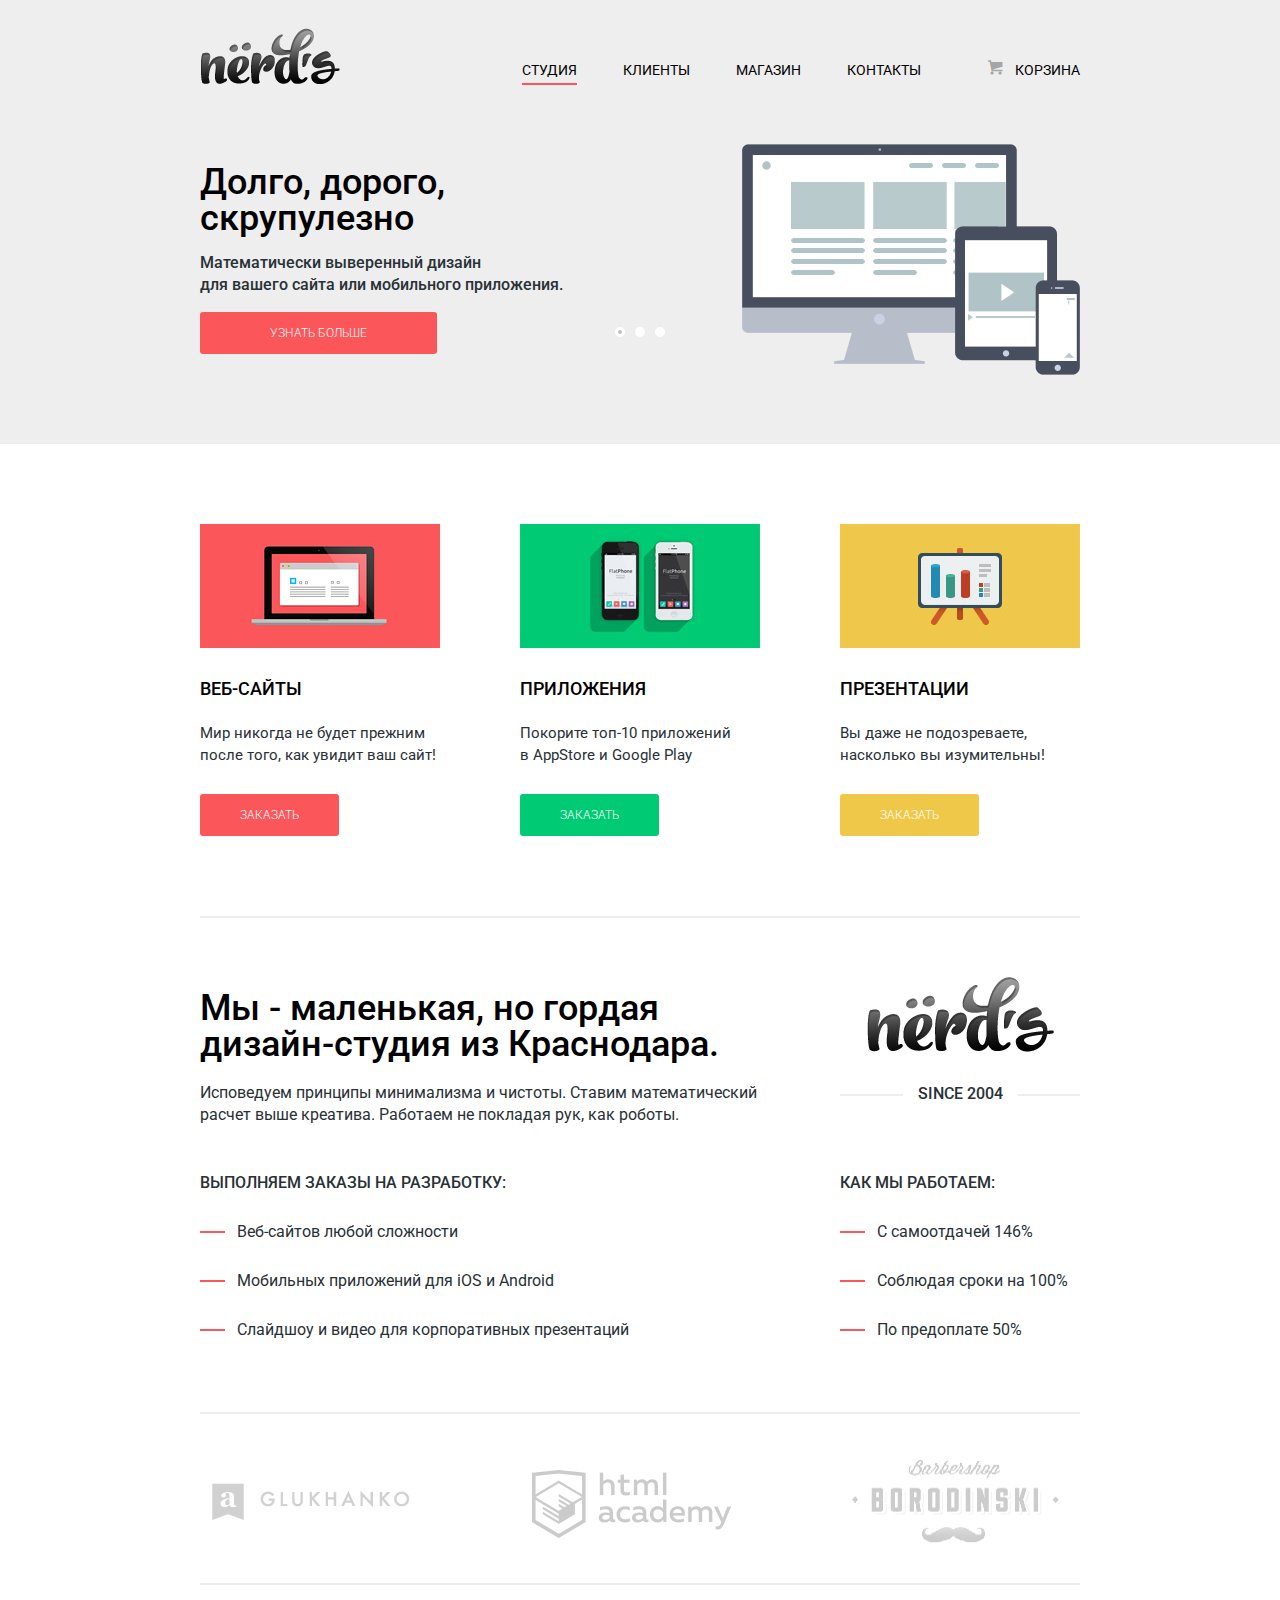
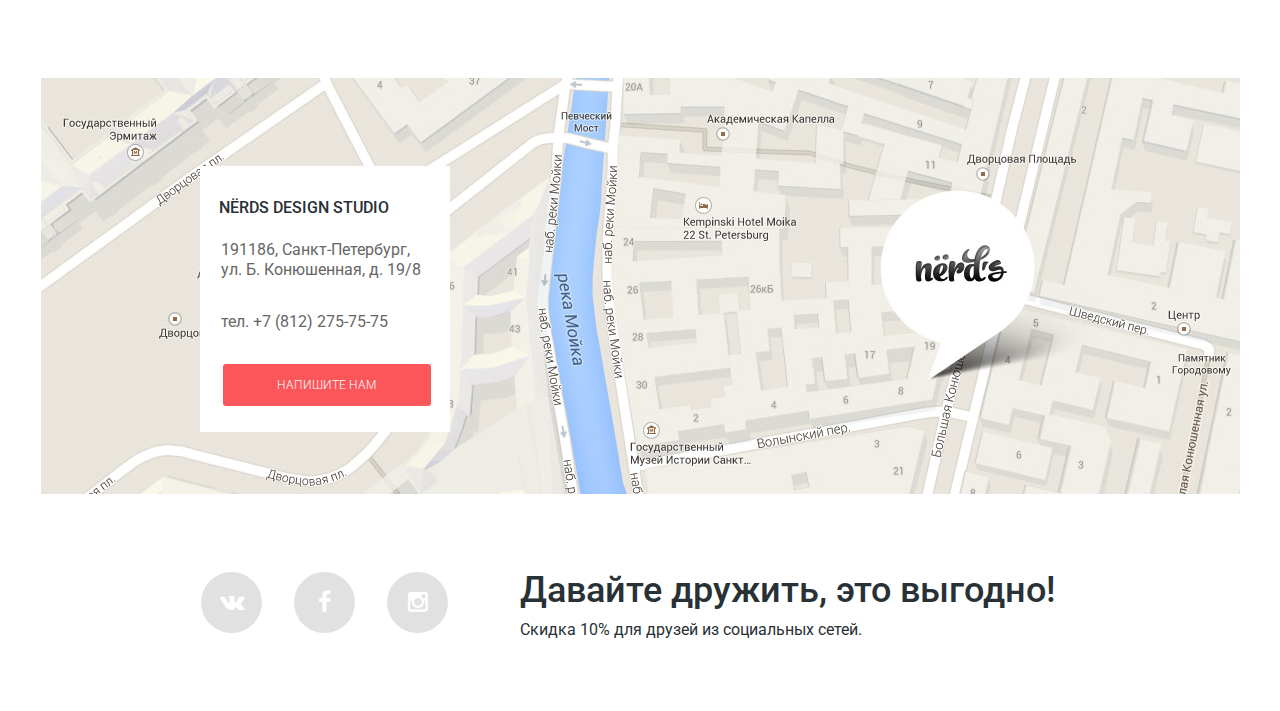
==== commit d4e362f0: "Изменения в проекте" ====
--- a/index.html
+++ b/index.html
@@ -141,16 +141,15 @@
       <hr class="line-partners">
     </main>
     <footer class="main-footer">
+      <div class="map">
+        </div>
       <div class="container clearfix">
-        <div class="map">
-          <img src="img/map.jpg" width="1199" height="416" alt="Карта">
-        </div>
         <section class="footer-contacts">
           <b class="title-contacts">NЁRDS DESIGN STUDIO</b>
           <p>191186, Санкт-Петербург,<br>
              ул. Б. Конюшенная, д. 19/8</p>
           <p>тел. +7 (812) 275-75-75</p>
-          <a class="btn link-us">НАПИШИТЕ НАМ</a>
+          <a class="btn link-us" href="#">НАПИШИТЕ НАМ</a>
         </section>
         <section class="footer-social clearfix">
           <div class="links">
@@ -173,7 +172,7 @@
             Ваше имя:<br>
           </label>
           </p>
-          <input class="user-name" type="text" name="name" id="name-f" placeholder="Представьтесь, пожалуйста">
+          <input class="user-name" type="text" name="name" id="name-f" placeholder="Представьтесь, пожалуйста" required>
           </div>
           <div class="email-block">
             <p class="email-p">
@@ -181,7 +180,7 @@
               Ваш e-mail:<br>
             </label>
             </p>
-            <input class="user-email" type="text" name="email" id="email-f" placeholder="Для отправки ответа">
+            <input class="user-email" type="text" name="email" id="email-f" placeholder="Для отправки ответа" required>
           </div>
           <div class="text-block">
             <p class="text-p">
@@ -189,11 +188,12 @@
               Текст письма:<br>
             </label>
             </p>
-            <textarea class="user-text" name="free-text" id="free-text-f" rows="5" placeholder="В свободной форме"></textarea>
+            <textarea class="user-text" name="free-text" id="free-text-f" rows="5" placeholder="В свободной форме" required></textarea>
           </div><br>
           <button class="btn" type="submit">Отправить</button>
         </form>
       </div>
     </footer>
+    <script src="js/script.js"></script>
   </body>
 </html>
--- a/css/style.css
+++ b/css/style.css
@@ -3,8 +3,7 @@
     font-size: 16px;
     line-height: 22px;
     color: #283136;
-    font-weight: ;
-    font-family: "Roboto", sans-serif;
+    font-family: "Roboto", "Arial", sans-serif;
 }
 
 @font-face {
@@ -18,11 +17,11 @@
 
 [class^="icon-"]::before,
 [class*=" icon-"]::before {
-  display: inline-block;
+  display: inline-block; /*Не знаю, можно ли добавлять сюда vertical-align*/
   width: 1em;
   margin-right: 0.2em;
   margin-left: 0.2em;
-
+                        /*На все строчно-блочные элементы, касающиеся иконочных шрифтов, проставлен vertical-align*/
   font-weight: normal;
   line-height: 1em;
   font-family: "symbols-nerds";
@@ -53,7 +52,6 @@
     line-height: 36px;
     color: #000000;
     font-weight: 500;
-    font-family: "Roboto", sans-serif;
 }
 
 h3 {
@@ -61,7 +59,6 @@
     line-height: 30px;
     color: #000000;
     font-weight: 500;
-    font-family: "Roboto", sans-serif;
 }
 
 b {
@@ -69,7 +66,6 @@
     line-height: 22px;
     color: #283136;
     font-weight: 500;
-    font-family: "Roboto", sans-serif;
 }
 
 .clearfix::after {
@@ -185,7 +181,7 @@
 }
 
 .cart {
-    position: relative;
+    position: absolute;
     
     display: inline-block;
     margin-top: 55px;
@@ -243,6 +239,7 @@
     float: left;
     
     width: 240px;
+    margin-top: -5px;
     margin-right: 80px;
 }
 
@@ -307,6 +304,8 @@
     display: inline-block;
     width: 50%;
     font-size: 16px;
+    
+    vertical-align: top;
 }
 
 .price-controls input {
@@ -314,7 +313,7 @@
     padding: 8px 10px;
     margin-left: 10px;
     
-    font-family: "Roboto", sans-serif;
+    font-family: "Roboto", "Arial", sans-serif;
     font-size: 16px;
     text-align: center;
     
@@ -479,7 +478,6 @@
 }
 /*Catalog Сортировка*/
 .sort {
-    position: relative;
     margin-bottom: 23px;
     font-size: 12px;
     line-height: 18px;
@@ -519,7 +517,7 @@
 .by-function {
     margin-right: 75px;
 }
-/*ЧТО ДЕЛАТЬ С СОРТИРОВОЧНЫМИ НАПРАВЛЯЮЩИМИ?*/
+
 .sort-dir {
     float: right;
     position: relative;
@@ -569,42 +567,48 @@
     color: #00ca74;
 }
 /*Catalog Слайдер изображений макетов*/
-.triple-slider::before {
-    content: "";
-    display: block;
-    position: relative;
-    
+
+
+.triple-slider {
+    position: relative;
     width: 240px;
     height: 30px;
-    border-top-left-radius: 5px;
-    border-top-right-radius: 5px;
-    
-    background-color: #f1f1f1;
-}
-
-.triple-slider input[type="radio"] {
-    display: none;
-}
-
-.layout-slider {
-    position: absolute;
-    top: 10px;
-    left: 13px;
-}
-
-.layout-slider label {
-    display: inline-block;
-    width: 6px;
-    height: 6px;
-    margin: 0 3px 0 0;
-    
-    vertical-align: top;
-    
-    background-color: #ffffff;
-    border: 2px solid #ffffff;
-    border-radius: 50%;
-    cursor: pointer;
-}
+    top: px;
+    background-image: url(../img/browser.jpg);
+    background-repeat: no-repeat;
+    opacity: 0.1;
+}
+/*background макетов*/
+.aviator .lay-block {
+    height: 240px;
+    background-color: #765136;
+}
+
+.sunset .lay-block {
+    height: 240px;
+    background-color: #fcf7da;
+}
+
+.forte .lay-block {
+    height: 240px;
+    background-color: #cbdee2;
+}
+
+.modern-organic .lay-block {
+    height: 240px;
+    background-color: #6e2202;
+}
+
+.avenue .lay-block {
+    height: 240px;
+    background-color: #d4d8dc;
+}
+
+.dovetail .lay-block {
+    height: 240px;
+    background-color: #f7f4e8;
+}
+
 /*Catalog Авиатор*/
 .aviator {
     float: left;
@@ -613,6 +617,7 @@
     width: 240px;
     height: 270px;
     
+    margin-top: px;
     margin-right: 80px;
     margin-bottom: 80px;
 }
@@ -648,8 +653,8 @@
     display: block;
 }
 
-.aviator:hover .triple-slider::before {
-    background-color: #797979;
+.aviator:hover .triple-slider {
+    opacity: 1;
 }
 /*Catalog Сансет*/
 .sunset {
@@ -693,8 +698,8 @@
     display: block;
 }
 
-.sunset:hover .triple-slider::before {
-    background-color: #797979;
+.sunset:hover .triple-slider {
+    opacity: 1;
 }
 /*Catalog Форте*/
 .forte {
@@ -707,6 +712,41 @@
     margin-right: 80px;
     margin-bottom: 80px;
 }
+
+.forte-info {
+    display: none;
+    position: absolute;
+    top: 50px;
+    left: 20px;
+    
+    width: 200px;
+    height: 200px;
+    
+    text-align: center;
+    background-color: #ffffff;
+}
+
+.forte-info h3 {
+    font-size: 18px;
+    line-height: 18px;
+    margin-top: 36px;
+    margin-bottom: 18px;
+}
+
+.forte-info p {
+    width: 200px;
+    font-size: 14px;
+    line-height: 18px;
+    margin-bottom: 28px;
+}
+
+.forte:hover .forte-info {
+    display: block;
+}
+
+.forte:hover .triple-slider {
+    opacity: 1;
+}
 /*Catalog Модерн Органик*/
 .modern-organic {
     float: right;
@@ -717,6 +757,41 @@
     
     margin-bottom: 80px;
 }
+
+.modern-org-info {
+    display: none;
+    position: absolute;
+    top: 50px;
+    left: 20px;
+    
+    width: 200px;
+    height: 200px;
+    
+    text-align: center;
+    background-color: #ffffff;
+}
+
+.modern-org-info h3 {
+    font-size: 18px;
+    line-height: 24px;
+    margin-top: 36px;
+}
+
+.modern-org-info p {
+    width: 200px;
+    font-size: 14px;
+    line-height: 18px;
+    margin-top: -13px;
+    margin-bottom: 14px;
+}
+
+.modern-organic:hover .modern-org-info {
+    display: block;
+}
+
+.modern-organic:hover .triple-slider {
+    opacity: 1;
+}
 /*Catalog Авеню*/
 .avenue {
     float: left;
@@ -728,6 +803,41 @@
     margin-right: 80px;
     margin-bottom: 80px;
 }
+
+.avenue-info {
+    display: none;
+    position: absolute;
+    top: 50px;
+    left: 20px;
+    
+    width: 200px;
+    height: 200px;
+    
+    text-align: center;
+    background-color: #ffffff;
+}
+
+.avenue-info h3 {
+    font-size: 18px;
+    line-height: 18px;
+    margin-top: 36px;
+    margin-bottom: 18px;
+}
+
+.avenue-info p {
+    width: 200px;
+    font-size: 14px;
+    line-height: 18px;
+    margin-bottom: 28px;
+}
+
+.avenue:hover .avenue-info {
+    display: block;
+}
+
+.avenue:hover .triple-slider {
+    opacity: 1;
+}
 /*Catalog Давтейл*/
 .dovetail {
     float: right;
@@ -735,6 +845,41 @@
     
     width: 240px;
     height: 270px;
+}
+
+.dovetail-info {
+    display: none;
+    position: absolute;
+    top: 50px;
+    left: 20px;
+    
+    width: 200px;
+    height: 200px;
+    
+    text-align: center;
+    background-color: #ffffff;
+}
+
+.dovetail-info h3 {
+    font-size: 18px;
+    line-height: 18px;
+    margin-top: 36px;
+    margin-bottom: 18px;
+}
+
+.dovetail-info p {
+    width: 200px;
+    font-size: 14px;
+    line-height: 18px;
+    margin-bottom: 28px;
+}
+
+.dovetail:hover .dovetail-info {
+    display: block;
+}
+
+.dovetail:hover .triple-slider {
+    opacity: 1;
 }
 /*Catalog Переключатели страниц*/
 .pages {
@@ -753,7 +898,7 @@
     font-size: 12px;
     line-height: 38px;
     text-align: center;
-    vertical-align: middle;
+    vertical-align: top;
     text-decoration: none;
   
     border-radius: 3px;
@@ -886,7 +1031,7 @@
     padding: 12px 0;
     font-size: 12px;
     line-height: 18px;
-    font-family: "Roboto", sans-serif;
+    font-family: "Roboto", "Arial", sans-serif;
     font-weight: 300;
     color: #ffffff;
     
@@ -970,6 +1115,18 @@
     margin-bottom: 26px;
 }
 
+.order:nth-child(1) .img-order {
+    background-color: #fb565a;
+}
+
+.order:nth-child(2) .img-order {
+    background-color: #00ca74;
+}
+
+.order:nth-child(3) .img-order {
+    background-color: #efc84a;
+}
+
 .img-order img {
     width: 240px;
     height: 124px;
@@ -1117,7 +1274,6 @@
 }
 
 .logo-main {
-    position: relative;
     margin: 0 auto;
     width: 187px;
     height: 75px;
@@ -1174,8 +1330,6 @@
 }
 /*Index Блок с партнерами*/
 .partners {
-    position: relative;
-    
     min-height: 91px;
 }
 
@@ -1184,6 +1338,7 @@
     
     width: 220px;
     margin-right: 100px;
+  
     opacity: 0.2;
 }
 
@@ -1195,14 +1350,13 @@
     opacity: 1;
 }
 
-.partner:nth-child(1) {
-    position: relative;
-    top: 23px;
+.partner:nth-child(1) { /*23 top*/
+    margin-top: 23px;
+    margin-left: 12px;
 }
 
 .partner:nth-child(2) {
-    position: relative;
-    top: 10px;
+    margin-top: 10px;
 }
 
 .partner:last-child {
@@ -1218,11 +1372,14 @@
 }
 
 .map {
-    position: absolute;
-    top: 0;
-    left: 50%;
-    margin-left: -600px;
+    width: 100%;
+    min-height: 416px;
+    max-width: 1199px;
+    margin: 0 auto;
     z-index: -1;
+    background-color: #b5b5b5;
+    background-image: url(../img/map.jpg);
+    background-position: center;
 }
 
 .footer-contacts {
@@ -1238,6 +1395,8 @@
     display: inline-block;
     margin-left: 19px;
     margin-top: 27px;
+  
+    vertical-align: top;
 }
 
 .footer-contacts b {
@@ -1341,6 +1500,15 @@
     margin-top: 11px;
 }
 /*Всплывающий блок отправки письма*/
+@keyframes move-block {
+    0% {
+        transform: translateY(-335px);
+    }
+    100% {
+        transform: translateY(0);
+    }
+}
+
 .modal-content {
     position: absolute;
     top: -34px;
@@ -1356,6 +1524,12 @@
     box-shadow: 0 15px 65px 0 rgba(0, 1, 1, 0.75);
 }
 
+.modal-content-show {
+    display: block;
+    animation-name: move-block;
+    animation-duration: 0.5s;
+}
+
 .modal-content-close {
     position: absolute;
     top: 6px;
@@ -1427,7 +1601,7 @@
     
     font-size: 12px;
     line-height: 18px;
-    font-family: "Roboto", sans-serif;
+    font-family: "Roboto", "Arial", sans-serif;
     text-transform: uppercase;
     color: #000000;
     
@@ -1451,6 +1625,8 @@
 .name-block,
 .email-block {
     display: inline-block;
+  
+  vertical-align: top;
 }
 
 .message-form textarea {
